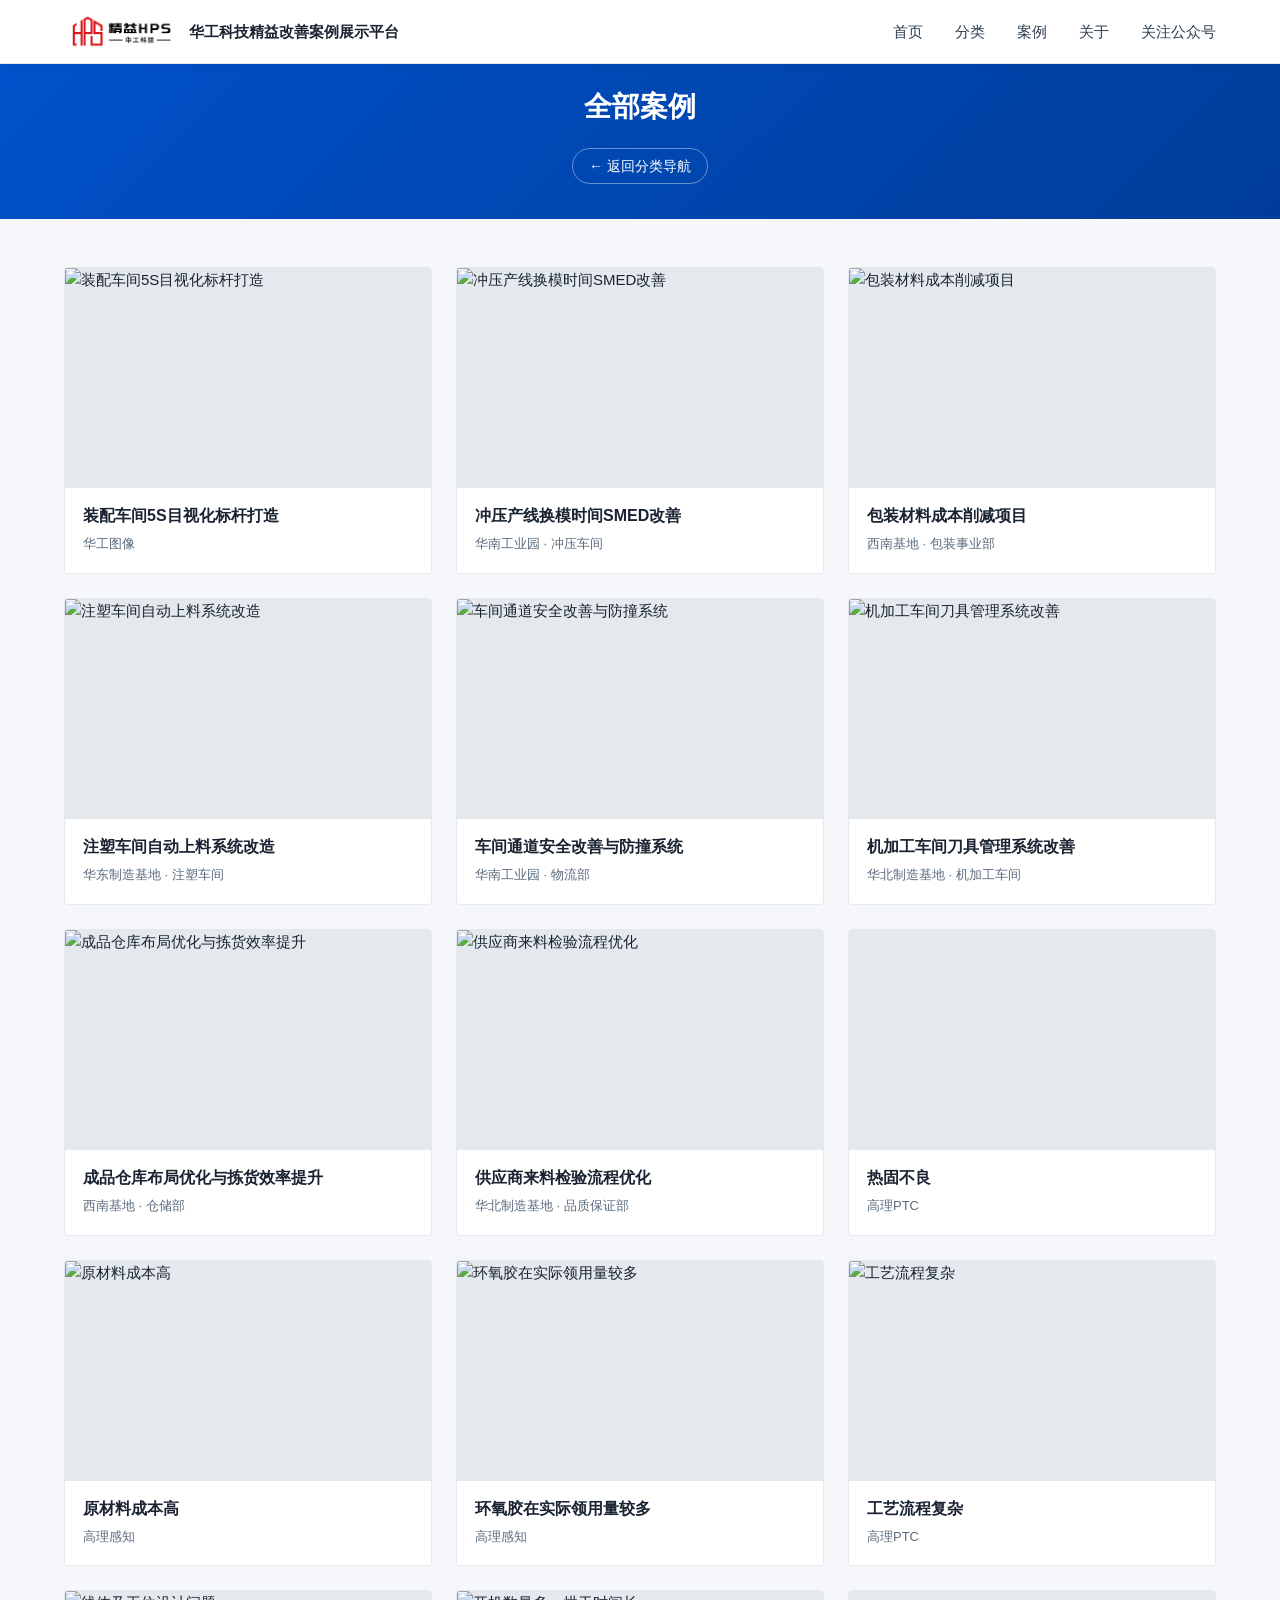
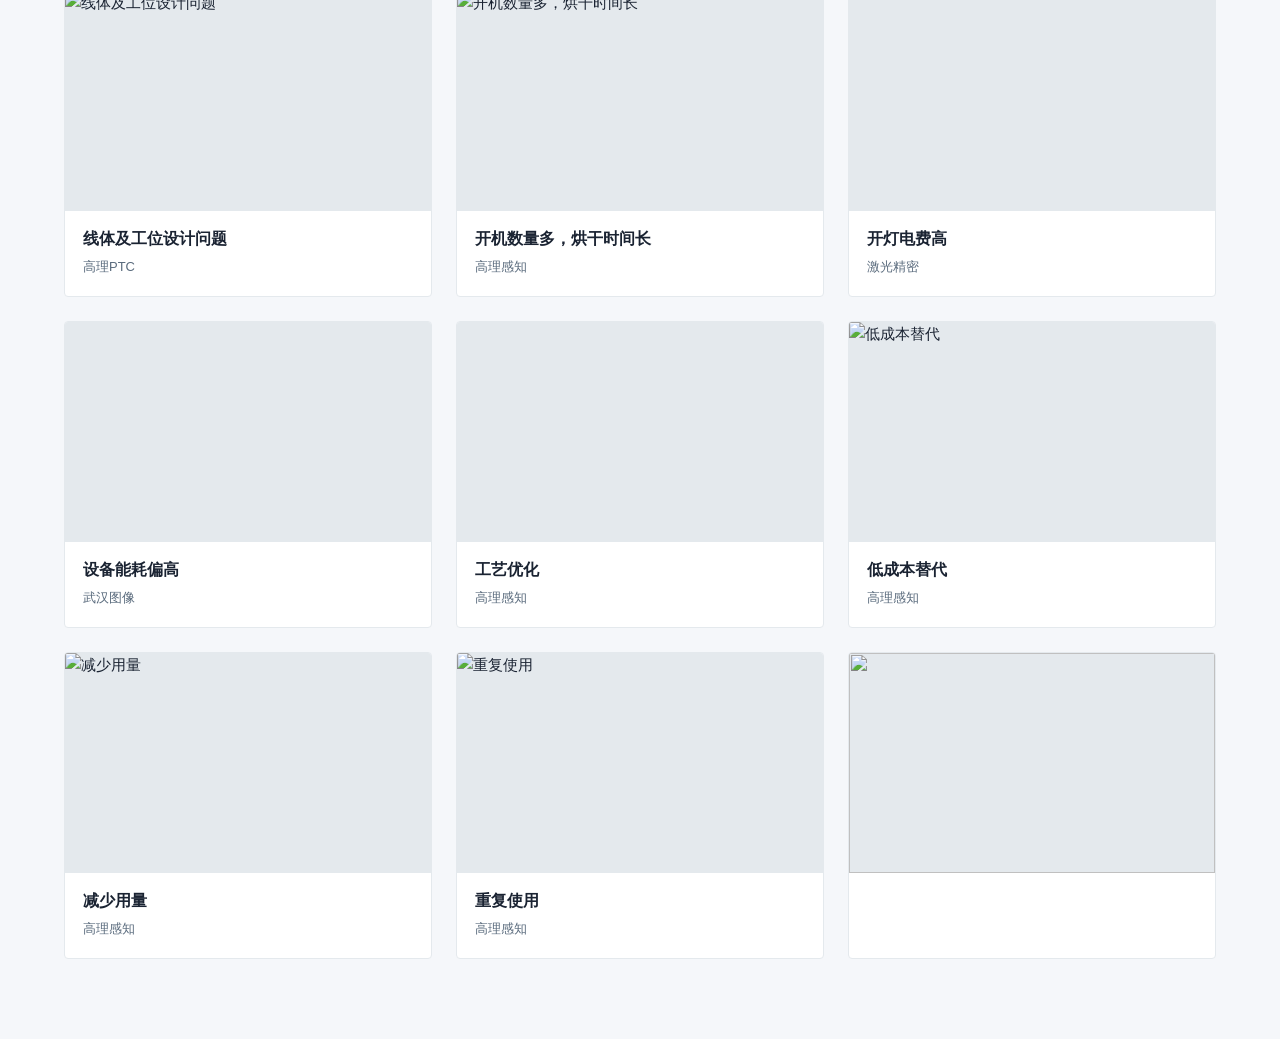
==== category.html @ a3b74cb4 "fix: image URL regex, markdown bold parsing, category header centering" ====
<!DOCTYPE html>
<html lang="zh-CN">
<head>
    <meta charset="UTF-8">
    <meta name="viewport" content="width=device-width, initial-scale=1.0">
    <title>改善案例 - 华工科技精益改善</title>
    <link rel="stylesheet" href="css/style.css">
    <style>
        .category-header {
            background: linear-gradient(135deg, #0052cc 0%, #003d99 100%);
            color: #fff;
            padding: 60px 0;
            text-align: center;
            display: flex;
            flex-direction: column;
            align-items: center;
            justify-content: center;
            min-height: 180px;
        }
        .category-header h1 { font-size: 28px; margin-bottom: 8px; transform: translateY(25px); }
        .category-header p { font-size: 14px; opacity: 0.9; }
        .back-link {
            display: inline-block; margin-top: 10px; color: #fff;
            text-decoration: none; font-size: 14px;
            border: 1px solid rgba(255,255,255,0.4);
            padding: 6px 16px; border-radius: 20px; transition: background 0.2s;
            transform: translateY(25px);
        }
        .back-link:hover { background: rgba(255,255,255,0.15); }
        .category-cases-section { padding: 48px 0 80px; background: #f5f7fa; min-height: 400px; }
        .simple-case-grid { display: grid; grid-template-columns: repeat(3, 1fr); gap: 24px; min-height: 200px; }
        .simple-case-card {
            background: #fff; border: 1px solid #e4e9ed; border-radius: 4px;
            overflow: hidden; cursor: pointer;
            transition: box-shadow 0.3s ease, transform 0.3s ease;
        }
        .simple-case-card:hover {
            box-shadow: 0 6px 20px rgba(0,82,204,0.12); transform: translateY(-2px);
        }
        .simple-case-img { width: 100%; height: 220px; overflow: hidden; background: #e4e9ed; }
        .simple-case-img img { width: 100%; height: 100%; object-fit: cover; transition: transform 0.4s ease; }
        .simple-case-card:hover .simple-case-img img { transform: scale(1.05); }
        .simple-case-info { padding: 16px 18px 18px; }
        .simple-case-title {
            font-size: 16px; font-weight: 700; color: #1a2332;
            margin-bottom: 6px; line-height: 1.5;
            display: -webkit-box; -webkit-line-clamp: 2;
            -webkit-box-orient: vertical; overflow: hidden;
        }
        .simple-case-company { font-size: 13px; color: #5a6b7d; }
        @media (max-width: 1024px) { .simple-case-grid { grid-template-columns: repeat(2, 1fr); } }
        @media (max-width: 768px) { .simple-case-grid { grid-template-columns: 1fr; } }
    </style>
</head>
<body>

<header class="site-header">
    <div class="header-inner">
        <div class="logo" onclick="window.location.href='index.html'">
            <img src="assets/logo.png" alt="华工科技" class="logo-img">
            <span class="logo-text">华工科技精益改善案例展示平台</span>
        </div>
        <nav class="main-nav" id="mainNav">
            <a href="index.html#banner" class="nav-link">首页</a>
            <a href="index.html#categories" class="nav-link">分类</a>
            <a href="index.html#cases" class="nav-link">案例</a>
            <a href="index.html#about" class="nav-link">关于</a>
            <a href="index.html#qrcode" class="nav-link">关注公众号</a>
        </nav>
        <button class="menu-toggle" id="menuToggle" aria-label="菜单"><span></span><span></span><span></span></button>
    </div>
</header>

<div class="category-header" id="categoryHeader">
    <h1 id="categoryTitle">加载中...</h1>
    <p id="categoryDesc"></p>
    <a href="index.html#categories" class="back-link">← 返回分类导航</a>
</div>

<section class="category-cases-section">
    <div class="container">
        <div class="simple-case-grid" id="caseGrid"></div>
        <div class="no-result" id="noResult" style="display:none;"><p>该分类下暂无案例</p></div>
    </div>
</section>

<div class="modal-overlay" id="modalOverlay">
    <div class="modal" id="modal">
        <button class="modal-close" id="modalClose" aria-label="关闭">✕</button>
        <div class="modal-body" id="modalBody"></div>
    </div>
</div>

<button class="back-top" id="backTop" aria-label="返回顶部">↑</button>

<script>
const CATEGORY_MAP = {
    all: "全部案例", yield: "良率改善", substitute: "材料替代", reduce: "用量降低",
    headcount: "人数优化", hours: "工时优化", utilities: "水电气",
    auxiliary: "辅料", spare_parts: "备件", indirect_staff: "间接人员"
};

// ===== 以下为同步脚本生成的数据，请勿手动修改 =====
var CASES = [
    {
        "id": 1,
        "title": "装配车间5S目视化标杆打造",
        "category": "yield",
        "categoryName": "良率改善",
        "company": "华工图像",
        "level": "黄带",
        "date": "2026-03",
        "tags": [
            "5S",
            "目视化",
            "定置管理",
            "现场改善"
        ],
        "cover": "https://images.unsplash.com/photo-1581091226825-a6a2a5aee158?w=800&h=500&fit=crop",
        "images": [],
        "summary": "总装一厂装配线区域物料摆放混乱、工具寻找耗时严重，平均每班次浪费在寻找工具和物料上的时间达45分钟。通过系统性推行5S管理，建立目视化标准，实现现场\"一眼可见、一秒可取\"的改善目标。",
        "approach": [
            "1. 现状调研：绘制车间布局图，标记20处物料堆积点和15处工具分散区",
            "1) 整理阶段：清除区域内存放超3个月的呆滞物料共计1.2吨",
            "1. 整顿阶段：引入影子板工具柜12套，物料架定置标识84处",
            "1) 清扫阶段：制定设备日常清扫点检表，责任到人",
            "1. 标准化：编制《5S目视化管理手册》，拍照标杆区域供其他产线参照",
            "1) 素养固化：每日5S巡检打分，纳入班组绩效月度考核"
        ],
        "results": [
            {
                "num": "68%",
                "label": "工具寻找时间减少"
            },
            {
                "num": "45→8",
                "label": "每班次浪费时间 min"
            },
            {
                "num": "1.2",
                "label": "呆滞物料清除 t"
            }
        ]
    },
    {
        "id": 2,
        "title": "冲压产线换模时间SMED改善",
        "category": "hours",
        "categoryName": "工时优化",
        "company": "华南工业园 · 冲压车间",
        "level": "绿带",
        "date": "2026-02",
        "tags": [
            "SMED",
            "快速换模",
            "OEE",
            "流程优化"
        ],
        "cover": "https://images.unsplash.com/photo-1565008447742-97f6f38c985c?w=800&h=500&fit=crop",
        "images": [],
        "summary": "冲压线换模平均耗时38分钟，严重影响小批量多品种订单的交付能力。项目组运用SMED方法，将内部作业转化为外部作业，实现换模时间大幅压缩。",
        "approach": [
            "1. 录像分析：对6次换模过程全程录像，逐帧分析区分内部/外部作业",
            "1) 并行作业：将模具预热、螺栓准备等5项作业转为停机前外部作业",
            "1. 快速夹紧：引入液压快速锁模装置替代螺栓紧固，夹紧时间减少60%",
            "1) 标准化作业：编制换模标准作业指导书（SOP），设定换模标准时间14分钟",
            "1. 人员培训：开展3轮换模实操培训，建立换模技能星级认证制度"
        ],
        "results": [
            {
                "num": "63%",
                "label": "换模时间缩短"
            },
            {
                "num": "38→14",
                "label": "平均换模时间 min"
            },
            {
                "num": "12%",
                "label": "OEE提升 +"
            }
        ]
    },
    {
        "id": 3,
        "title": "包装材料成本削减项目",
        "category": "substitute",
        "categoryName": "材料替代",
        "company": "西南基地 · 包装事业部",
        "level": "绿带",
        "date": "2026-01",
        "tags": [
            "降本增效",
            "包装优化",
            "VAVE",
            "供应链"
        ],
        "cover": "https://images.unsplash.com/photo-1607082348824-0a96f2a4b9da?w=800&h=500&fit=crop",
        "images": [],
        "summary": "年度包装材料采购成本占比达产品成本的8.3%，高于行业平均水平。通过VAVE分析、材料替代和供应商整合，系统性削减包装成本。",
        "approach": [
            "1. 成本拆解：对32种包材进行BOM级成本拆解，识别高成本物料8项",
            "1) 材料替代：将3款产品纸箱由5层瓦楞改为3层高强度瓦楞，强度达标且降本23%",
            "1. 结构优化：重新设计缓冲内衬结构，单套用量减少15%",
            "1) 供应商整合：将包材供应商从12家整合至6家，集中采购获得8%价格优惠",
            "1. 循环包装：对内部周转用箱引入可循环塑料箱，替代一次性纸箱",
            "1) 标准化：建立包材成本月度监控看板，异常波动自动预警"
        ],
        "results": [
            {
                "num": "186万",
                "label": "年化降本金额 ¥"
            },
            {
                "num": "22%",
                "label": "包材成本占比 -"
            },
            {
                "num": "8.3%→6.5%",
                "label": "成本占比变化"
            }
        ]
    },
    {
        "id": 4,
        "title": "注塑车间自动上料系统改造",
        "category": "headcount",
        "categoryName": "人数优化",
        "company": "华东制造基地 · 注塑车间",
        "level": "绿带",
        "date": "2026-03",
        "tags": [
            "自动化",
            "注塑",
            "供料系统",
            "少人化"
        ],
        "cover": "https://images.unsplash.com/photo-1565043666747-69f6646db940?w=800&h=500&fit=crop",
        "images": [],
        "summary": "注塑车间12台注塑机上料依赖人工搬运，每班次3名工人专职上料，劳动强度大且存在物料混料风险。通过引入集中供料自动化系统，实现少人化运行。",
        "approach": [
            "1. 需求分析：12台注塑机日耗料量3.6吨，人工搬运距离平均60米/次",
            "1) 方案设计：设计中央供料站+管道输送方案，12台机分区供料",
            "1. 设备选型：选用真空吸料机+不锈钢管道+中央控制柜",
            "1) 防错设计：不同原料管道颜色区分，接头防呆设计杜绝混料",
            "1. 调试优化：分3阶段调试，逐台接入验证供料稳定性",
            "1) 人员转岗：原3名上料工转岗至设备维护和品质检查岗位"
        ],
        "results": [
            {
                "num": "3→0",
                "label": "上料人员 人"
            },
            {
                "num": "0",
                "label": "混料事故"
            },
            {
                "num": "52万",
                "label": "年人工节约 ¥"
            }
        ]
    },
    {
        "id": 5,
        "title": "车间通道安全改善与防撞系统",
        "category": "utilities",
        "categoryName": "水电气",
        "company": "华南工业园 · 物流部",
        "level": "黄带",
        "date": "2026-01",
        "tags": [
            "目视化",
            "安全",
            "叉车防撞",
            "人车分流"
        ],
        "cover": "https://images.unsplash.com/photo-1586528116311-ad8dd3c8310d?w=800&h=500&fit=crop",
        "images": [],
        "summary": "车间内叉车与行人通道交叉，近一年发生3起轻微碰撞事故。通过人车分流设计、防撞预警系统和安全目视化，系统提升车间本质安全水平。",
        "approach": [
            "1. 风险识别：绘制车间人车流动热力图，标记7处高风险交叉点",
            "1) 通道改造：重新规划行人通道与叉车通道，物理隔离实现人车分流",
            "1. 智能防撞：叉车安装超声波防撞传感器+蜂鸣报警，检测2米内行人自动报警",
            "1) 目视化：地面施划黄黑斑马线、安全警示标语、凸面镜设置在盲区转角",
            "1. 限速管理：叉车安装限速器，厂区内限速8km/h，超速自动记录",
            "1) 培训考核：全员安全培训+叉车司机专项考核，建立安全积分制度"
        ],
        "results": [
            {
                "num": "0",
                "label": "碰撞事故（改善后）"
            },
            {
                "num": "7→0",
                "label": "高风险交叉点"
            },
            {
                "num": "100%",
                "label": "叉车限速合规率"
            }
        ]
    },
    {
        "id": 6,
        "title": "机加工车间刀具管理系统改善",
        "category": "spare_parts",
        "categoryName": "备件",
        "company": "华北制造基地 · 机加工车间",
        "level": "黄带",
        "date": "2026-03",
        "tags": [
            "目视化",
            "刀具管理",
            "降本",
            "寿命管理"
        ],
        "cover": "https://images.unsplash.com/photo-1581092334651-ddf26d9a09d0?w=800&h=500&fit=crop",
        "images": [],
        "summary": "机加工车间刀具年消耗费用达280万元，存在过早更换、刀具丢失、领用混乱等问题。通过建立刀具寿命管理系统和领用规范，实现刀具成本有效管控。",
        "approach": [
            "1. 现状摸底：盘点在库刀具种类87种，过期更换率高达35%",
            "1) 寿命管理：建立刀具使用寿命数据库，按加工材质和参数设定寿命基准",
            "1. 预警机制：刀具使用次数达寿命80%时系统黄灯预警，95%红灯强制更换",
            "1) 领用规范：实施\"以旧换新\"领用制度，旧刀回收验证后方可领新刀",
            "1. 修磨再利用：可修磨刀具建立修磨台账，平均修磨3次再报废",
            "1) 目视化柜：引入智能刀具柜，刷卡领用，自动记录使用人和刀具编号"
        ],
        "results": [
            {
                "num": "18%",
                "label": "刀具年消耗 -"
            },
            {
                "num": "35%→8%",
                "label": "过早更换率"
            },
            {
                "num": "50万",
                "label": "年节约金额 ¥"
            }
        ]
    },
    {
        "id": 7,
        "title": "成品仓库布局优化与拣货效率提升",
        "category": "indirect_staff",
        "categoryName": "间接人员",
        "company": "西南基地 · 仓储部",
        "level": "绿带",
        "date": "2026-02",
        "tags": [
            "仓储优化",
            "ABC分类",
            "拣货路径",
            "WMS"
        ],
        "cover": "https://images.unsplash.com/photo-1553413077-190dd305871c?w=800&h=500&fit=crop",
        "images": [],
        "summary": "成品仓库面积5000㎡，SKU超过800种，日均拣货单量300+。原有布局导致拣货路径冗长、找货耗时大。通过ABC分类重构布局，优化拣货路径，提升出入库效率。",
        "approach": [
            "1. 数据分析：提取12个月出库数据，按ABC分类法将SKU分为A(20%)/B(30%)/C(50%)三类",
            "1) 布局重构：A类品移至靠近出货口的黄金区域，C类品移至后方高位货架",
            "1. 储位优化：引入动态储位管理，A类品储位间距加大提升周转效率",
            "1) 路径优化：用S型路径算法替代原有自由拣货模式，减少重复行走",
            "1. WMS升级：系统自动推荐最优拣货路径，PDA扫码指引防错",
            "1) 看板管理：设置出入库效率看板，实时监控拣货时效"
        ],
        "results": [
            {
                "num": "35%",
                "label": "平均拣货时间 -"
            },
            {
                "num": "28%",
                "label": "出入库效率 +"
            },
            {
                "num": "18%",
                "label": "行走距离 -"
            }
        ]
    },
    {
        "id": 8,
        "title": "供应商来料检验流程优化",
        "category": "auxiliary",
        "categoryName": "辅料",
        "company": "华北制造基地 · 品质保证部",
        "level": "黄带",
        "date": "2026-01",
        "tags": [
            "流程优化",
            "IQC",
            "来料检验",
            "免检机制"
        ],
        "cover": "https://images.unsplash.com/photo-1581091226825-a6a2a5aee158?w=800&h=500&fit=crop",
        "images": [],
        "summary": "来料检验周期平均2.5天，影响生产排程。通过对供应商分级管理、建立免检机制和检验流程优化，缩短来料检验周期，提升供应链响应速度。",
        "approach": [
            "1. 数据分析：统计年度来料检验数据，A类供应商合格率99.2%但全检耗时大",
            "1) 供应商分级：按历史质量表现将供应商分为A/B/C三级，差异化检验策略",
            "1. 免检机制：A级供应商连续6个月批次合格率>99%可申请免检，转为定期稽核",
            "1) 抽样优化：B类供应商从全检调整为AQL抽检，抽样比例降低50%",
            "1. 检验前移：推动3家关键供应商实施出货前检验（OS），问题在源头拦截",
            "1) 信息化：IQC检验结果电子化，与ERP联动，合格自动放行入库"
        ],
        "results": [
            {
                "num": "2.5→0.8",
                "label": "平均检验周期 天"
            },
            {
                "num": "60%",
                "label": "A类供应商免检率"
            },
            {
                "num": "15%",
                "label": "来料周转效率 +"
            }
        ]
    },
    {
        "id": 9,
        "title": "热固不良",
        "category": "yield",
        "categoryName": "良率改善",
        "company": "高理PTC",
        "level": "绿带",
        "date": "2026-03",
        "tags": [],
        "cover": "https://img.remit.ee/i/nueTHc6e9pVx",
        "images": [],
        "summary": "达因笔测试铝电极表面不合格\n\n，注塑电极片表面油污",
        "approach": [
            "临时导入等离子清洗设备，后续导入超声波清洗设备"
        ],
        "results": [
            {
                "num": "0",
                "label": "不良率降至"
            }
        ]
    },
    {
        "id": 10,
        "title": "原材料成本高",
        "category": "substitute",
        "categoryName": "材料替代",
        "company": "高理感知",
        "level": "绿带",
        "date": "2026-03",
        "tags": [],
        "cover": "",
        "images": [],
        "summary": "引线原材料议价能力不足",
        "approach": [
            "引线供应商对比，关键工艺点识别，优先使用相同原材料型号替代，新原材料则通过FEMA设计评审验证。标准化评价流程：“归纳整合，由散聚实”",
            "1.性能评价标准化：元件外观、耐酸性、压断力、成品水环境耐候性、成品阻值性能",
            "2.流程实施标准化：材料打样-技术验证/材料认证-小批试样/技术品质抽样-放量验证-导入闭环标准化"
        ],
        "results": [
            {
                "num": "60万",
                "label": "预计全年降本收益可达 元"
            }
        ]
    },
    {
        "id": 11,
        "title": "环氧胶在实际领用量较多",
        "category": "reduce",
        "categoryName": "用量降低",
        "company": "高理感知",
        "level": "黑带",
        "date": "2026-03",
        "tags": [],
        "cover": "",
        "images": [],
        "summary": "包装、设备、容器残留占比81%，手工作业浪费13%，管理浪费 6%",
        "approach": [
            "包装桶残留环氧回收利用、胶盘容积减少、插壳点胶机余胶回收利用、减少补胶容器数量、来料包装结构优化"
        ],
        "results": [
            {
                "num": "2024",
                "label": "单支用量环比 年下降6.38%，降本286万元"
            }
        ]
    },
    {
        "id": 12,
        "title": "工艺流程复杂",
        "category": "headcount",
        "categoryName": "人数优化",
        "company": "高理PTC",
        "level": "黑带",
        "date": "2026-03",
        "tags": [],
        "cover": "",
        "images": [],
        "summary": "产品设计端需要夹具完成灌胶等工序",
        "approach": [
            "对胶垫安装、点胶固化、线路板安装、胶圈安装、传感器安装、单管点胶、灌胶及贴海绵进行设计优化"
        ],
        "results": [
            {
                "num": "8",
                "label": "工序优化 项，节约人员超18名"
            }
        ]
    },
    {
        "id": 13,
        "title": "线体及工位设计问题",
        "category": "hours",
        "categoryName": "工时优化",
        "company": "高理PTC",
        "level": "黑带",
        "date": "2026-03",
        "tags": [],
        "cover": "",
        "images": [],
        "summary": "一字型排线搬运浪费较大，半成品及工装堆积",
        "approach": [
            "1.所有半成品及材料皮带线传送，工装采用流利条回流",
            "2.前段工装治具按回转皮带线回流，一人多机工位按照工作站模式"
        ],
        "results": [
            {
                "num": "5",
                "label": "节约人员超 人，UPPH提升超5%"
            }
        ]
    },
    {
        "id": 14,
        "title": "开机数量多，烘干时间长",
        "category": "utilities",
        "categoryName": "水电气",
        "company": "高理感知",
        "level": "黑带",
        "date": "2026-03",
        "tags": [],
        "cover": "",
        "images": [],
        "summary": "烘车层数低，烘车底板结构导致空气不流动",
        "approach": [
            "优化包封固化烘车，增加烘车层数，由原4层烘车改善为5层烘车，单批次固化产能提升25%。",
            "优化烘水烘车，将烘车底板改善为带孔钢板，增加烘水时空气流动，减少烘干时间10%。"
        ],
        "results": [
            {
                "num": "51万",
                "label": "节省电费 元，预计全年节省电费87万元"
            }
        ]
    },
    {
        "id": 15,
        "title": "开灯电费高",
        "category": "utilities",
        "categoryName": "水电气",
        "company": "激光精密",
        "level": "绿带",
        "date": "2026-03",
        "tags": [],
        "cover": "",
        "images": [],
        "summary": "厂区搬迁以来，照明设备老化、能效低下，导致能耗成本攀升，且维护更换频繁，推高了运营成本。\n\n照明灯故障率高达30~40%灯寿命/节能/亮度指标均不达标",
        "approach": [
            "启动光伏发电项目，从源头降低外购用电成本。全面淘汰生产车间老旧高耗能灯管，更换为高效节能灯具，直接降低照明能耗。"
        ],
        "results": [
            {
                "num": "1.3万",
                "label": "安装光伏面积为 方，平均年发电量约253万度电，预计年节约电费约40万元。"
            }
        ]
    },
    {
        "id": 16,
        "title": "设备能耗偏高",
        "category": "utilities",
        "categoryName": "水电气",
        "company": "武汉图像",
        "level": "绿带",
        "date": "2026-03",
        "tags": [],
        "cover": "",
        "images": [],
        "summary": "设备存在空转情况",
        "approach": [
            "进行集中排产"
        ],
        "results": [
            {
                "num": "3月总计开工22天，总产出100.8万米，日均产量由3.55万米提升至4.58万米，单日产量上涨29%。\n\n产出率由4249米/小时，提升至5727米/小时，提升34.78%",
                "label": ""
            }
        ]
    },
    {
        "id": 17,
        "title": "工艺优化",
        "category": "auxiliary",
        "categoryName": "辅料",
        "company": "高理感知",
        "level": "黑带",
        "date": "2026-03",
        "tags": [],
        "cover": "https://i.imgs.ovh/2026/09/16/3b560b5d687172eac2bf41a4ffb05881.png",
        "images": [],
        "summary": "AS水温产品清洗工艺耗材辅料用量存在冗余，考虑取消清洗工序",
        "approach": [
            "**工艺优化，取消耗材使用：**&#x41;S水温产品取消清洗，减少酒精、白电油用量"
        ],
        "results": [
            {
                "num": "142.8万",
                "label": "累计降本 /年"
            }
        ]
    },
    {
        "id": 18,
        "title": "低成本替代",
        "category": "auxiliary",
        "categoryName": "辅料",
        "company": "高理感知",
        "level": "黑带",
        "date": "2026-03",
        "tags": [],
        "cover": "https://i.imgs.ovh/2026/09/16/3b560b5d687172eac2bf41a4ffb05881.png",
        "images": [],
        "summary": "辅材使用管控不足",
        "approach": [
            "**低成本耗材替代高成本耗材：**&#x4EE5;超声波压接模具为例：取消整套请购，上、下模分开购买；开发二供，取消独家供应，模具整体单价下降24%，根据历史领用数据评估已累计降本8万元，预计全年降本25万元。[https://i.imgs.ovh/2026/09/16/2b7fdcfa61b3863e953d4f235a560f19.png](https://i.imgs.ovh/2026/09/16/2b7fdcfa61b3863e953d4f235a560f19.png)8cm美纹纸替代10cm美纹纸改善推广，通过打磨旧排线板，使排线板与美纹纸粘合力变大，消除美纹纸粘力不足导致散线问题，美纹纸单价下降20.16%，已累计节省成本34.8万元，预计全年节省成本41.8万元。[https://i.imgs.ovh/2026/09/16/cf7b6718517b1cb50431a99e750c8f0c.png](https://i.imgs.ovh/2026/09/16/cf7b6718517b1cb50431a99e750c8f0c.png)"
        ],
        "results": [
            {
                "num": "142.8万",
                "label": "累计降本 /年"
            }
        ]
    },
    {
        "id": 19,
        "title": "减少用量",
        "category": "auxiliary",
        "categoryName": "辅料",
        "company": "高理感知",
        "level": "黑带",
        "date": "2026-03",
        "tags": [],
        "cover": "https://i.imgs.ovh/2026/09/16/3b560b5d687172eac2bf41a4ffb05881.png",
        "images": [],
        "summary": "辅材使用管控不足",
        "approach": [
            "**减少单支耗材用量：**&#x4EE5;AS焊接精洗为例：改善前清洗槽需要17cm深酒精、白电油液位，改善后在清洗槽底部增加35cm*31cm*2cm铝块，只需要不低于8cm深酒精、白电油液位即可完成焊接清洗，根据酒精槽的容积计算，每次可节省酒精16公斤、白电油18公斤，预计年节省酒精、白电油9.2万元。[https://i.imgs.ovh/2026/09/16/ebde319a907ff8e9fc84a2b6e87881a7.png](https://i.imgs.ovh/2026/09/16/ebde319a907ff8e9fc84a2b6e87881a7.png)"
        ],
        "results": [
            {
                "num": "142.8万",
                "label": "累计降本 /年"
            }
        ]
    },
    {
        "id": 20,
        "title": "重复使用",
        "category": "auxiliary",
        "categoryName": "辅料",
        "company": "高理感知",
        "level": "黑带",
        "date": "2026-03",
        "tags": [],
        "cover": "https://i.imgs.ovh/2026/09/16/3b560b5d687172eac2bf41a4ffb05881.png",
        "images": [],
        "summary": "辅材使用管控不足",
        "approach": [
            "**耗材重复使用：**&#x5143;件清洗用工业酒精清洗完元件后，重复用于插壳点胶机头道清洗，节省酒精用量，元件每天产生63kg二次利用酒精，根据平均单价计算，已累计节省15.7万元，预计全年节省18.9万元。[https://i.imgs.ovh/2026/09/16/8c73b752bbc0aa1d93345558b85eed88.png](https://i.imgs.ovh/2026/09/16/8c73b752bbc0aa1d93345558b85eed88.png)捆线橡皮筋在其他工序拆下时不使用刀片割断或报废，将拆下来的橡皮筋放在物料盒内回收重复使用，已累计节省成本8.3万元，预计全年可节省橡皮筋成本10万元。[https://i.imgs.ovh/2026/09/16/a3691d3f0061e1b3aa55e43d309b38e6.png](https://i.imgs.ovh/2026/09/16/a3691d3f0061e1b3aa55e43d309b38e6.png)"
        ],
        "results": [
            {
                "num": "142.8万",
                "label": "累计降本 /年"
            }
        ]
    },
    {
        "id": 21,
        "title": "",
        "category": "yield",
        "categoryName": "良率改善",
        "company": "",
        "level": "",
        "date": "",
        "tags": [],
        "cover": "",
        "images": [],
        "summary": "",
        "approach": [],
        "results": []
    }
];
// ===== 数据结束 =====

(function () {
    "use strict";
    function getParam(name) {
        var url = window.location.search;
        var reg = new RegExp("(^|&)" + name + "=([^&]*)(&|$)");
        var r = url.substr(1).match(reg);
        return r != null ? decodeURIComponent(r[2]) : null;
    }

    var categoryCode = getParam("cat") || "all";
    var caseGrid = document.getElementById("caseGrid");
    var noResult = document.getElementById("noResult");
    var modalOverlay = document.getElementById("modalOverlay");
    var modalBody = document.getElementById("modalBody");
    var modalClose = document.getElementById("modalClose");
    var backTop = document.getElementById("backTop");
    var menuToggle = document.getElementById("menuToggle");
    var mainNav = document.getElementById("mainNav");

    var categoryName = (CATEGORY_MAP && CATEGORY_MAP[categoryCode]) ? CATEGORY_MAP[categoryCode] : "全部案例";
    document.getElementById("categoryTitle").textContent = categoryName;
    document.title = categoryName + " - 华工科技精益改善";

    function renderCases(filter) {
        var html = "", count = 0;
        CASES.forEach(function (c) {
            if (filter === "all" || c.category === filter) {
                html += '<div class="simple-case-card" data-id="' + c.id + '">'
                    + '<div class="simple-case-img"><img src="' + c.cover + '" alt="' + c.title + '" loading="lazy" onerror="this.src=\'https://via.placeholder.com/600x400/0052cc/ffffff?text=HPS\'"></div>'
                    + '<div class="simple-case-info"><div class="simple-case-title">' + c.title + '</div><div class="simple-case-company">' + c.company + '</div></div></div>';
                count++;
            }
        });
        caseGrid.innerHTML = html;
        noResult.style.display = count === 0 ? "block" : "none";
        document.querySelectorAll(".simple-case-card").forEach(function (card) {
            card.addEventListener("click", function () { openModal(parseInt(this.getAttribute("data-id"))); });
        });
    }

    function openModal(id) {
        var c = CASES.find(function (x) { return x.id === id; });
        if (!c) return;
        var html = '<div class="detail-hero"><img src="' + c.cover + '" alt="' + c.title + '" onerror="this.src=\'https://via.placeholder.com/800x400/0052cc/ffffff?text=HPS\'"><span class="detail-badge">' + c.categoryName + '</span></div>'
            + '<div class="detail-content"><h2 class="detail-title">' + c.title + '</h2>'
            + '<div class="detail-meta"><span>' + c.company + '</span><span>🏅 ' + c.level + '</span><span>📅 ' + c.date + '</span></div>'
            + '<div class="detail-tags">' + c.tags.map(function(t){return '<span class="case-tag">'+t+'</span>';}).join('') + '</div>'
            + '<div class="detail-section"><h3>问题原因</h3><p>' + c.summary + '</p></div>'
            + '<div class="detail-section"><h3>解决思路与措施</h3><ul>' + c.approach.map(function(a){
                // 解析markdown中的imagetourl.lim图片URL并渲染为<img>
                // 支持两种格式：1) Markdown链接 [url](url)  2) 裸URL https://...
                var parts = a.split(/(\[https?:\/\/[^\]]+\]\(https?:\/\/[^)]+\.(?:png|jpg|jpeg|gif|webp)\)|https?:\/\/[^\s]+\.(?:png|jpg|jpeg|gif|webp))/gi);
                return '<li>' + parts.map(function (p) {
                    if (/^https?:\/\/[^\s]+\.(?:png|jpg|jpeg|gif|webp)/i.test(p)) {
                        return '<br><img src="' + p + '" alt="实施步骤配图" style="max-width:100%;margin:8px 0;border-radius:4px;" onerror="this.style.display=\'none\'">';
                    }
                    // Markdown链接格式 [url](url) → 提取URL
                    var mdMatch = p.match(/^\[(https?:\/\/[^\]]+\.(?:png|jpg|jpeg|gif|webp))\]\((https?:\/\/[^\)]+\.(?:png|jpg|jpeg|gif|webp))\)$/i);
                    if (mdMatch) {
                        return '<br><img src="' + mdMatch[1] + '" alt="实施步骤配图" style="max-width:100%;margin:8px 0;border-radius:4px;" onerror="this.style.display=\'none\'">';
                    }
                    // Markdown加粗 **text** → <strong>text</strong>
                    p = p.replace(/\*\*(.+?)\*\*/g, '<strong>$1</strong>');
                    return p;
                }).join("") + '</li>';
            }).join('') + '</ul></div>'
            + '<div class="detail-section"><h3>项目成果</h3><div class="detail-results">'
            + c.results.map(function(r){return '<div class="detail-result-card"><div class="detail-result-num">'+r.num+'</div><div class="detail-result-label">'+r.label+'</div></div>';}).join('')
            + '</div></div></div>';
        modalBody.innerHTML = html;
        modalOverlay.classList.add("open");
        document.body.style.overflow = "hidden";
    }

    function closeModal() { modalOverlay.classList.remove("open"); document.body.style.overflow = ""; }
    if (modalClose) modalClose.addEventListener("click", closeModal);
    if (modalOverlay) modalOverlay.addEventListener("click", function(e){ if(e.target===modalOverlay) closeModal(); });
    document.addEventListener("keydown", function(e){ if(e.key==="Escape"&&modalOverlay.classList.contains("open")) closeModal(); });

    if (menuToggle) menuToggle.addEventListener("click", function(){ menuToggle.classList.toggle("open"); mainNav.classList.toggle("open"); });
    document.querySelectorAll(".nav-link").forEach(function(link){ link.addEventListener("click", function(){ menuToggle.classList.remove("open"); mainNav.classList.remove("open"); }); });

    window.addEventListener("scroll", function(){ backTop.classList.toggle("show", window.scrollY > 400); });
    if (backTop) backTop.addEventListener("click", function(){ window.scrollTo({top:0,behavior:"smooth"}); });

    renderCases(categoryCode);
})();
</script>
</body>
</html>
---- css/style.css ----
/* ==================== CSS 变量 / 设计规范 ==================== */
:root {
    --color-primary: #0052cc;
    --color-primary-dark: #003d99;
    --color-primary-light: #e6f0ff;
    --color-dark: #1a2332;
    --color-gray-1: #2d3e50;
    --color-gray-2: #5a6b7d;
    --color-gray-3: #a0adb8;
    --color-gray-4: #e4e9ed;
    --color-gray-5: #f5f7fa;
    --color-white: #ffffff;
    --color-success: #36b37e;
    --color-danger: #de350b;
    --color-warning: #ffab00;

    --font-base: "Microsoft YaHei", "PingFang SC", "Helvetica Neue", Arial, sans-serif;
    --radius: 6px;
    --radius-lg: 12px;
    --shadow-card: 0 2px 8px rgba(0,0,0,0.08);
    --shadow-hover: 0 6px 20px rgba(0,82,204,0.15);
    --shadow-modal: 0 12px 48px rgba(0,0,0,0.25);
    --transition: 0.3s ease;
    --max-width: 1200px;
}

/* ==================== 全局重置 ==================== */
* { margin:0; padding:0; box-sizing:border-box; }

html { scroll-behavior:smooth; }

body {
    font-family: var(--font-base);
    color: var(--color-dark);
    background: var(--color-gray-5);
    line-height: 1.6;
    font-size: 15px;
}

a { text-decoration:none; color:inherit; }
ul { list-style:none; }
img { max-width:100%; display:block; }

.container {
    max-width: var(--max-width);
    margin: 0 auto;
    padding: 0 24px;
}

/* ==================== 顶部导航 ==================== */
.site-header {
    position: fixed;
    top: 0; left: 0; right: 0;
    height: 64px;
    background: var(--color-white);
    border-bottom: 1px solid var(--color-gray-4);
    z-index: 1000;
    box-shadow: 0 1px 4px rgba(0,0,0,0.04);
}

.header-inner {
    max-width: var(--max-width);
    height: 100%;
    margin: 0 auto;
    padding: 0 24px;
    display: flex;
    align-items: center;
    justify-content: space-between;
}

.logo {
    display: flex;
    align-items: center;
    gap: 12px;
    cursor: pointer;
}

.logo-img {
    height: 40px;
    width: auto;
    flex-shrink: 0;
    object-fit: contain;
}

.logo-text {
    font-size: 15px;
    font-weight: 600;
    color: var(--color-dark);
    white-space: nowrap;
}

.main-nav {
    display: flex;
    gap: 32px;
}

.nav-link {
    font-size: 15px;
    color: var(--color-gray-1);
    font-weight: 500;
    transition: color var(--transition);
    position: relative;
    padding: 4px 0;
}

.nav-link:hover, .nav-link.active {
    color: var(--color-primary);
}

.nav-link.active::after {
    content: "";
    position: absolute;
    bottom: -4px; left: 0; right: 0;
    height: 2px;
    background: var(--color-primary);
    border-radius: 1px;
}

.menu-toggle {
    display: none;
    flex-direction: column;
    gap: 5px;
    background: none;
    border: none;
    cursor: pointer;
    padding: 6px;
}

.menu-toggle span {
    width: 24px; height: 2px;
    background: var(--color-dark);
    border-radius: 1px;
    transition: var(--transition);
}

/* ==================== 轮播 Banner ==================== */
.banner {
    position: relative;
    margin-top: 64px;
    height: 420px;
    overflow: hidden;
}

.banner-slides {
    width: 100%;
    height: 100%;
    position: relative;
}

.banner-slide {
    position: absolute;
    top: 0; left: 0;
    width: 100%; height: 100%;
    display: flex;
    align-items: center;
    justify-content: center;
    opacity: 0;
    transition: opacity 0.6s ease;
    pointer-events: none;
}

.banner-slide.active {
    opacity: 1;
    pointer-events: auto;
}

.banner-content {
    text-align: center;
    color: #fff;
    max-width: 700px;
    padding: 0 24px;
}

.banner-content h1 {
    font-size: 36px;
    font-weight: 700;
    margin-bottom: 16px;
    letter-spacing: 2px;
}

.banner-content p {
    font-size: 17px;
    opacity: 0.9;
    margin-bottom: 28px;
    line-height: 1.8;
}

.banner-btn {
    display: inline-block;
    padding: 12px 36px;
    background: rgba(255,255,255,0.15);
    border: 2px solid rgba(255,255,255,0.6);
    color: #fff;
    font-size: 15px;
    font-weight: 500;
    border-radius: var(--radius);
    transition: var(--transition);
}

.banner-btn:hover {
    background: #fff;
    color: var(--color-primary);
    border-color: #fff;
}

.banner-dots {
    position: absolute;
    bottom: 24px;
    left: 50%;
    transform: translateX(-50%);
    display: flex;
    gap: 10px;
}

.banner-dot {
    width: 10px; height: 10px;
    border-radius: 50%;
    background: rgba(255,255,255,0.4);
    cursor: pointer;
    transition: var(--transition);
}

.banner-dot.active {
    background: #fff;
    width: 30px;
    border-radius: 5px;
}

.banner-arrow {
    position: absolute;
    top: 50%;
    transform: translateY(-50%);
    width: 44px; height: 44px;
    border-radius: 50%;
    border: none;
    background: rgba(0,0,0,0.2);
    color: #fff;
    font-size: 24px;
    cursor: pointer;
    transition: var(--transition);
    display: flex;
    align-items: center;
    justify-content: center;
}

.banner-arrow:hover {
    background: rgba(0,0,0,0.4);
}

.banner-arrow.prev { left: 24px; }
.banner-arrow.next { right: 24px; }

/* ==================== 通用 Section 标题 ==================== */
.section-title {
    text-align: center;
    margin-bottom: 40px;
    padding-top: 60px;
}

.section-title h2 {
    font-size: 28px;
    font-weight: 700;
    color: var(--color-dark);
    margin-bottom: 8px;
}

.section-title h2::after {
    content: "";
    display: block;
    width: 40px;
    height: 3px;
    background: var(--color-primary);
    margin: 12px auto 0;
    border-radius: 2px;
}

.section-title p {
    font-size: 15px;
    color: var(--color-gray-2);
}

/* ==================== 分类导航 — 新版沉浸式布局 ==================== */
.categories-section {
    position: relative;
    background: #f7f9fd;
    padding-bottom: 60px;
    overflow: hidden;
}

/* 景深光效背景 */
.ambient-glow-1, .ambient-glow-2, .ambient-glow-3 {
    position: absolute;
    pointer-events: none;
    z-index: 0;
}
.ambient-glow-1 {
    top: 5%; left: 20%;
    width: 500px; height: 400px;
    background: radial-gradient(circle, rgba(59,130,246,0.14) 0%, rgba(147,197,253,0.05) 50%, transparent 70%);
    filter: blur(60px);
}
.ambient-glow-2 {
    top: 35%; right: 15%;
    width: 600px; height: 500px;
    background: radial-gradient(circle, rgba(37,99,235,0.10) 0%, rgba(96,165,250,0.03) 60%, transparent 80%);
    filter: blur(75px);
}
.ambient-glow-3 {
    bottom: 5%; left: 30%;
    width: 550px; height: 350px;
    background: radial-gradient(circle, rgba(14,165,233,0.10) 0%, transparent 70%);
    filter: blur(70px);
}

/* PC 三列思维导图布局 */
/* ===== 思维导图根节点 ===== */
.mindmap-root {
    display: flex;
    flex-direction: column;
    align-items: center;
    margin-bottom: 12px;
    position: relative;
    z-index: 1;
}

.root-node {
    background: #fff;
    border: 1px solid rgba(191,219,254,0.9);
    border-radius: 999px;
    padding: 12px 36px;
    font-size: 17px;
    font-weight: 700;
    color: #1e293b;
    letter-spacing: -0.01em;
    box-shadow: 0 4px 16px -4px rgba(15,23,42,0.08), 0 2px 8px -2px rgba(0,81,213,0.06);
    position: relative;
    z-index: 2;
}

.root-branches {
    width: 100%;
    height: 40px;
    margin-top: 8px;
    position: relative;
}

.branch-line {
    position: absolute;
    top: 0;
    height: 2px;
    background: linear-gradient(90deg, rgba(59,130,246,0.3), rgba(59,130,246,0.55), rgba(59,130,246,0.3));
}

.branch-horizontal {
    left: 16.666%;
    right: 16.666%;
    top: 0;
}

.branch-vline {
    position: absolute;
    top: 0;
    width: 2px;
    height: 40px;
    background: linear-gradient(180deg, rgba(59,130,246,0.55), rgba(59,130,246,0.2));
}

.branch-vline-left   { left: 16.666%; }
.branch-vline-center { left: 50%; transform: translateX(-50%); }
.branch-vline-right  { left: calc(100% - 16.666%); }

.category-grid-pc {
    display: grid;
    grid-template-columns: repeat(3, 1fr);
    gap: 24px;
    position: relative;
    z-index: 1;
}

.pillar-col {
    display: flex;
    flex-direction: column;
    align-items: center;
}

.pillar-header {
    width: 100%;
    background: rgba(255,255,255,0.9);
    backdrop-filter: blur(8px);
    border: 1px solid rgba(191,219,254,0.9);
    border-radius: 24px;
    padding: 14px 16px;
    margin-bottom: 20px;
    text-align: center;
    font-weight: 700;
    font-size: 15px;
    color: #1e293b;
    letter-spacing: -0.01em;
    box-shadow: 0 4px 12px -2px rgba(15,23,42,0.05);
}

.pillar-cards {
    width: 100%;
    display: flex;
    flex-direction: column;
    gap: 16px;
}

/* 沉浸式深度卡片 */
.depth-card {
    position: relative;
    height: 176px;
    border-radius: 24px;
    overflow: hidden;
    cursor: pointer;
    border: 1px solid rgba(226,232,240,0.8);
    background: #fff;
    transition: transform 0.4s cubic-bezier(0.16,1,0.3,1), box-shadow 0.4s ease;
    box-shadow: 0 2px 8px -2px rgba(15,23,42,0.06);
}
.depth-card:hover {
    transform: translateY(-4px) scale(1.02);
    box-shadow: 0 20px 35px -8px rgba(15,23,42,0.15), 0 8px 16px -4px rgba(0,81,213,0.12);
}

/* 卡片渐变背景 */
.card-bg-gradient {
    position: absolute;
    inset: 0;
    pointer-events: none;
}
.bg-yield       { background: linear-gradient(135deg, rgba(59,130,246,0.06) 0%, #fff 50%, rgba(14,165,233,0.04) 100%); }
.bg-substitute  { background: linear-gradient(135deg, rgba(99,102,241,0.05) 0%, #fff 50%, rgba(59,130,246,0.04) 100%); }
.bg-reduce      { background: linear-gradient(135deg, rgba(20,184,166,0.05) 0%, #fff 50%, rgba(14,165,233,0.04) 100%); }
.bg-headcount   { background: linear-gradient(135deg, rgba(59,130,246,0.06) 0%, #fff 50%, rgba(99,102,241,0.04) 100%); }
.bg-hours       { background: linear-gradient(135deg, rgba(14,165,233,0.06) 0%, #fff 50%, rgba(59,130,246,0.04) 100%); }
.bg-utilities   { background: linear-gradient(135deg, rgba(245,158,11,0.04) 0%, #fff 50%, rgba(59,130,246,0.04) 100%); }
.bg-auxiliary   { background: linear-gradient(135deg, rgba(148,163,184,0.04) 0%, #fff 50%, rgba(59,130,246,0.04) 100%); }
.bg-spare-parts { background: linear-gradient(135deg, rgba(14,165,233,0.04) 0%, #fff 50%, rgba(148,163,184,0.04) 100%); }
.bg-indirect-staff { background: linear-gradient(135deg, rgba(99,102,241,0.04) 0%, #fff 50%, rgba(59,130,246,0.04) 100%); }

/* 高光透镜光影 */
.card-lens {
    position: absolute;
    right: -20px; bottom: -40px;
    width: 192px; height: 192px;
    border-radius: 50%;
    pointer-events: none;
    opacity: 0.6;
    transition: transform 0.5s ease;
}
.depth-card:hover .card-lens { transform: scale(1.1); }
.lens-yield           { background: radial-gradient(circle, rgba(59,130,246,0.25) 0%, rgba(14,165,233,0.15) 40%, transparent 70%); }
.lens-substitute      { background: radial-gradient(circle, rgba(99,102,241,0.20) 0%, rgba(59,130,246,0.10) 40%, transparent 70%); }
.lens-reduce          { background: radial-gradient(circle, rgba(20,184,166,0.20) 0%, rgba(14,165,233,0.10) 40%, transparent 70%); }
.lens-headcount       { background: radial-gradient(circle, rgba(59,130,246,0.20) 0%, rgba(99,102,241,0.10) 40%, transparent 70%); }
.lens-hours           { background: radial-gradient(circle, rgba(14,165,233,0.20) 0%, rgba(59,130,246,0.10) 40%, transparent 70%); }
.lens-utilities       { background: radial-gradient(circle, rgba(245,158,11,0.15) 0%, rgba(59,130,246,0.10) 40%, transparent 70%); }
.lens-auxiliary       { background: radial-gradient(circle, rgba(148,163,184,0.15) 0%, rgba(59,130,246,0.10) 40%, transparent 70%); }
.lens-spare-parts     { background: radial-gradient(circle, rgba(14,165,233,0.15) 0%, rgba(59,130,246,0.10) 40%, transparent 70%); }
.lens-indirect-staff  { background: radial-gradient(circle, rgba(99,102,241,0.15) 0%, rgba(59,130,246,0.10) 40%, transparent 70%); }

/* 图标圆环 */
.card-icon-wrap {
    position: absolute;
    right: 24px; top: 24px;
    width: 60px; height: 60px;
    border-radius: 50%;
    display: flex;
    align-items: center;
    justify-content: center;
    pointer-events: none;
    box-shadow: 0 2px 8px -2px rgba(0,0,0,0.06);
    transition: transform 0.3s ease;
}
.depth-card:hover .card-icon-wrap { transform: scale(1.05); }
.icon-yield           { border: 1px solid rgba(59,130,246,0.3);  background: linear-gradient(135deg, rgba(255,255,255,0.95), rgba(59,130,246,0.08)); color: #2563eb; }
.icon-substitute      { border: 1px solid rgba(99,102,241,0.25); background: linear-gradient(135deg, rgba(255,255,255,0.95), rgba(99,102,241,0.06)); color: #4f46e5; }
.icon-reduce          { border: 1px solid rgba(20,184,166,0.25); background: linear-gradient(135deg, rgba(255,255,255,0.95), rgba(20,184,166,0.06)); color: #0d9488; }
.icon-headcount       { border: 1px solid rgba(59,130,246,0.25); background: linear-gradient(135deg, rgba(255,255,255,0.95), rgba(59,130,246,0.06)); color: #2563eb; }
.icon-hours           { border: 1px solid rgba(14,165,233,0.25); background: linear-gradient(135deg, rgba(255,255,255,0.95), rgba(14,165,233,0.06)); color: #0ea5e9; }
.icon-utilities       { border: 1px solid rgba(245,158,11,0.25); background: linear-gradient(135deg, rgba(255,255,255,0.95), rgba(245,158,11,0.06)); color: #d97706; }
.icon-auxiliary       { border: 1px solid rgba(148,163,184,0.3); background: linear-gradient(135deg, rgba(255,255,255,0.95), rgba(148,163,184,0.06)); color: #475569; }
.icon-spare-parts     { border: 1px solid rgba(14,165,233,0.25); background: linear-gradient(135deg, rgba(255,255,255,0.95), rgba(14,165,233,0.06)); color: #2563eb; }
.icon-indirect-staff  { border: 1px solid rgba(99,102,241,0.25); background: linear-gradient(135deg, rgba(255,255,255,0.95), rgba(99,102,241,0.06)); color: #4f46e5; }

.card-icon-wrap svg {
    width: 30px; height: 30px;
}

/* 案例数胶囊徽章 */
.case-pill {
    position: absolute;
    bottom: 14px; right: 14px;
    padding: 4px 12px;
    border-radius: 999px;
    background: rgba(219,234,254,0.9);
    border: 1px solid rgba(191,219,254,1);
    color: #1d4ed8;
    font-size: 12px;
    font-weight: 600;
    z-index: 2;
    box-shadow: 0 1px 3px rgba(0,0,0,0.04);
    display: flex;
    align-items: center;
    gap: 4px;
}
.case-pill-zero {
    color: #94a3b8;
    background: rgba(241,245,249,0.9);
    border-color: rgba(226,232,240,1);
}

/* 左上角文字 */
.card-text {
    position: absolute;
    top: 50%; left: 24px;
    transform: translateY(-50%);
    padding: 0;
    z-index: 2;
}
.card-text h3 {
    font-family: 'Plus Jakarta Sans', 'Inter', sans-serif;
    font-size: 18px;
    font-weight: 700;
    color: #0f172a;
    letter-spacing: -0.01em;
    margin-bottom: 4px;
    transition: color 0.3s ease;
}
.depth-card:hover .card-text h3 { color: #2563eb; }
.card-text p {
    font-family: 'Inter', sans-serif;
    font-size: 12px;
    color: #64748b;
    line-height: 1.4;
    white-space: nowrap;
    overflow: hidden;
    text-overflow: ellipsis;
    max-width: 220px;
}

/* ===== 移动端手风琴 ===== */
.category-accordion-mobile {
    display: none;
    flex-direction: column;
    gap: 14px;
    position: relative;
    z-index: 1;
}

.accordion-item {
    background: rgba(255,255,255,0.95);
    border-radius: 24px;
    border: 1px solid rgba(226,232,240,0.9);
    box-shadow: 0 2px 8px -2px rgba(15,23,42,0.05);
    overflow: hidden;
}

.accordion-toggle {
    width: 100%;
    display: flex;
    align-items: center;
    justify-content: space-between;
    padding: 16px 20px;
    background: none;
    border: none;
    cursor: pointer;
    text-align: left;
}

.accordion-left {
    display: flex;
    align-items: center;
    gap: 12px;
}

.accordion-icon {
    width: 36px; height: 36px;
    border-radius: 12px;
    background: #eff6ff;
    color: #2563eb;
    display: flex;
    align-items: center;
    justify-content: center;
    flex-shrink: 0;
}
.accordion-icon svg { width: 20px; height: 20px; }

.accordion-title {
    font-family: 'Plus Jakarta Sans', 'Inter', sans-serif;
    font-size: 14px;
    font-weight: 700;
    color: #0f172a;
}

.accordion-subtitle {
    font-size: 11px;
    color: #64748b;
    margin-top: 2px;
}

.accordion-arrow {
    font-size: 12px;
    color: #94a3b8;
    transition: transform 0.2s ease;
}
.accordion-item[data-open="false"] .accordion-arrow {
    transform: rotate(-90deg);
}

.accordion-content {
    max-height: 600px;
    overflow: hidden;
    transition: max-height 0.35s cubic-bezier(0.4,0,0.2,1), opacity 0.25s ease;
    padding: 0 16px 16px;
    display: flex;
    flex-direction: column;
    gap: 12px;
    border-top: 1px solid rgba(241,245,249,1);
}
.accordion-item[data-open="false"] .accordion-content {
    max-height: 0;
    padding-top: 0;
    padding-bottom: 0;
    opacity: 0;
    border-top-color: transparent;
}

/* 移动端卡片 */
.mobile-card {
    position: relative;
    height: 96px;
    border-radius: 16px;
    overflow: hidden;
    border: 1px solid rgba(191,219,254,0.8);
    background: #fff;
    padding: 14px 16px;
    display: flex;
    align-items: center;
    justify-content: space-between;
    cursor: pointer;
    box-shadow: 0 1px 4px rgba(0,0,0,0.03);
    transition: box-shadow 0.3s ease;
}
.mobile-card:hover {
    box-shadow: 0 4px 12px rgba(0,0,0,0.06);
}

.mobile-card-title {
    font-family: 'Plus Jakarta Sans', 'Inter', sans-serif;
    font-size: 14px;
    font-weight: 700;
    color: #0f172a;
}
.mobile-card-desc {
    font-size: 11px;
    color: #64748b;
    margin-top: 2px;
}

.mobile-case-pill {
    padding: 4px 10px;
    border-radius: 999px;
    background: #eff6ff;
    border: 1px solid #dbeafe;
    color: #2563eb;
    font-size: 11px;
    font-weight: 700;
    white-space: nowrap;
    flex-shrink: 0;
}
.mobile-case-pill-zero {
    color: #94a3b8;
    background: #f1f5f9;
    border-color: #e2e8f0;
}

/* ==================== 筛选标签栏 ==================== */
.filter-bar {
    display: flex;
    flex-wrap: wrap;
    gap: 10px;
    justify-content: center;
    margin-bottom: 36px;
}

.filter-tag {
    padding: 8px 20px;
    border: 1px solid var(--color-gray-4);
    background: var(--color-white);
    border-radius: 20px;
    font-size: 14px;
    color: var(--color-gray-1);
    cursor: pointer;
    transition: var(--transition);
}

.filter-tag:hover {
    border-color: var(--color-primary);
    color: var(--color-primary);
}

.filter-tag.active {
    background: var(--color-primary);
    color: #fff;
    border-color: var(--color-primary);
}

/* ==================== 案例卡片列表 ==================== */
.cases-section {
    padding-bottom: 60px;
}

.case-grid {
    display: grid;
    grid-template-columns: repeat(3, 1fr);
    gap: 24px;
}

.case-card {
    background: var(--color-white);
    border: 1px solid var(--color-gray-4);
    border-radius: var(--radius-lg);
    overflow: hidden;
    cursor: pointer;
    transition: var(--transition);
}

.case-card:hover {
    box-shadow: var(--shadow-hover);
    transform: translateY(-4px);
}

.case-card-img {
    width: 100%;
    height: 200px;
    background: var(--color-gray-4);
    overflow: hidden;
    position: relative;
}

.case-card-img img {
    width: 100%; height: 100%;
    object-fit: cover;
    transition: transform 0.4s ease;
}

.case-card:hover .case-card-img img {
    transform: scale(1.05);
}

.case-card-badge {
    position: absolute;
    top: 12px; left: 12px;
    background: var(--color-primary);
    color: #fff;
    font-size: 12px;
    font-weight: 600;
    padding: 3px 12px;
    border-radius: 4px;
}

.case-card-body {
    padding: 20px;
}

.case-card-title {
    font-size: 16px;
    font-weight: 600;
    color: var(--color-dark);
    margin-bottom: 8px;
    line-height: 1.5;
    display: -webkit-box;
    -webkit-line-clamp: 2;
    -webkit-box-orient: vertical;
    overflow: hidden;
}

.case-card-company {
    font-size: 13px;
    color: var(--color-gray-2);
    margin-bottom: 12px;
}

.case-card-tags {
    display: flex;
    flex-wrap: wrap;
    gap: 6px;
    margin-bottom: 12px;
}

.case-tag {
    font-size: 12px;
    color: var(--color-primary);
    background: var(--color-primary-light);
    padding: 2px 8px;
    border-radius: 4px;
}

.case-card-result {
    display: flex;
    gap: 16px;
    padding-top: 12px;
    border-top: 1px solid var(--color-gray-4);
}

.case-result-item {
    flex: 1;
}

.case-result-num {
    font-size: 20px;
    font-weight: 700;
    color: var(--color-primary);
}

.case-result-label {
    font-size: 12px;
    color: var(--color-gray-2);
}

.no-result {
    text-align: center;
    padding: 60px 0;
    color: var(--color-gray-2);
    font-size: 16px;
}

/* ==================== 关于平台 ==================== */
.about-section {
    background: var(--color-white);
    padding-bottom: 60px;
}

.about-content {
    display: grid;
    grid-template-columns: repeat(3, 1fr);
    gap: 32px;
}

.about-block h3 {
    font-size: 17px;
    font-weight: 600;
    color: var(--color-primary);
    margin-bottom: 12px;
    padding-bottom: 8px;
    border-bottom: 2px solid var(--color-primary-light);
}

.about-block p {
    font-size: 14px;
    color: var(--color-gray-1);
    line-height: 1.8;
}

/* ==================== 公众号二维码 ==================== */
.qrcode-section {
    padding-bottom: 60px;
}

.qr-card {
    background: linear-gradient(135deg, var(--color-primary) 0%, var(--color-primary-dark) 100%);
    border-radius: var(--radius-lg);
    padding: 48px;
    display: flex;
    align-items: center;
    justify-content: space-between;
    gap: 40px;
}

.qr-left {
    flex: 1;
    color: #fff;
}

.qr-left h2 {
    font-size: 24px;
    font-weight: 700;
    margin-bottom: 12px;
}

.qr-left p {
    font-size: 15px;
    opacity: 0.9;
    margin-bottom: 12px;
}

.qr-left ul li {
    font-size: 14px;
    opacity: 0.85;
    line-height: 2;
}

.qr-right {
    text-align: center;
    flex-shrink: 0;
}

.qr-img {
    width: 180px; height: 180px;
    background: #fff;
    border-radius: var(--radius);
    padding: 8px;
    margin-bottom: 12px;
    display: flex;
    align-items: center;
    justify-content: center;
}

.qr-img img {
    width: 100%; height: 100%;
    display: block;
}

.qr-label {
    color: #fff;
    font-size: 14px;
    font-weight: 500;
}

/* ==================== 页脚 ==================== */
.site-footer {
    background: var(--color-dark);
    color: var(--color-gray-3);
    text-align: center;
    padding: 32px 0;
}

.site-footer p {
    font-size: 14px;
    margin-bottom: 4px;
}

.footer-sub {
    font-size: 12px !important;
    opacity: 0.6;
}

/* ==================== 案例详情弹窗 ==================== */
.modal-overlay {
    position: fixed;
    top: 0; left: 0; right: 0; bottom: 0;
    background: rgba(0,0,0,0.5);
    z-index: 2000;
    display: none;
    align-items: flex-start;
    justify-content: center;
    overflow-y: auto;
    padding: 40px 16px;
}

.modal-overlay.open {
    display: flex;
}

.modal {
    background: var(--color-white);
    border-radius: var(--radius-lg);
    max-width: 800px;
    width: 100%;
    position: relative;
    box-shadow: var(--shadow-modal);
    animation: modalIn 0.3s ease;
}

@keyframes modalIn {
    from { opacity:0; transform: translateY(20px); }
    to { opacity:1; transform: translateY(0); }
}

.modal-close {
    position: absolute;
    top: 16px; right: 16px;
    width: 36px; height: 36px;
    border-radius: 50%;
    border: none;
    background: var(--color-gray-4);
    color: var(--color-gray-1);
    font-size: 16px;
    cursor: pointer;
    z-index: 10;
    transition: var(--transition);
    display: flex;
    align-items: center;
    justify-content: center;
}

.modal-close:hover {
    background: var(--color-dark);
    color: #fff;
}

.modal-body {
    padding: 0;
}

/* 详情弹窗内部样式 */
.detail-hero {
    width: 100%;
    height: 300px;
    background: var(--color-gray-4);
    overflow: hidden;
    border-radius: var(--radius-lg) var(--radius-lg) 0 0;
    position: relative;
}

.detail-hero img {
    width: 100%; height: 100%;
    object-fit: cover;
}

.detail-badge {
    position: absolute;
    top: 16px; left: 16px;
    background: var(--color-primary);
    color: #fff;
    font-size: 13px;
    font-weight: 600;
    padding: 4px 14px;
    border-radius: 4px;
}

.detail-content {
    padding: 28px 32px 32px;
}

.detail-title {
    font-size: 22px;
    font-weight: 700;
    color: var(--color-dark);
    margin-bottom: 8px;
}

.detail-meta {
    display: flex;
    flex-wrap: wrap;
    gap: 20px;
    font-size: 13px;
    color: var(--color-gray-2);
    margin-bottom: 16px;
}

.detail-tags {
    display: flex;
    flex-wrap: wrap;
    gap: 6px;
    margin-bottom: 24px;
}

.detail-tags .case-tag {
    font-size: 12px;
}

.detail-section {
    margin-bottom: 28px;
}

.detail-section h3 {
    font-size: 16px;
    font-weight: 600;
    color: var(--color-primary);
    margin-bottom: 12px;
    padding-left: 12px;
    border-left: 3px solid var(--color-primary);
}

.detail-section p {
    font-size: 14px;
    color: var(--color-gray-1);
    line-height: 1.9;
}

.detail-section ul {
    padding-left: 0;
}

.detail-section ul li {
    font-size: 14px;
    color: var(--color-gray-1);
    line-height: 1.9;
    padding-left: 16px;
    position: relative;
}

.detail-section ul li::before {
    content: "▪";
    color: var(--color-primary);
    position: absolute;
    left: 0;
}

.detail-images {
    display: grid;
    grid-template-columns: 1fr 1fr;
    gap: 12px;
    margin-top: 12px;
}

.detail-images img {
    width: 100%;
    height: 160px;
    object-fit: cover;
    border-radius: var(--radius);
    border: 1px solid var(--color-gray-4);
}

.detail-results {
    display: grid;
    grid-template-columns: repeat(3, 1fr);
    gap: 16px;
    margin-top: 12px;
}

.detail-result-card {
    background: var(--color-gray-5);
    border: 1px solid var(--color-gray-4);
    border-radius: var(--radius);
    padding: 16px;
    text-align: center;
}

.detail-result-num {
    font-size: 28px;
    font-weight: 700;
    color: var(--color-primary);
    margin-bottom: 4px;
}

.detail-result-label {
    font-size: 12px;
    color: var(--color-gray-2);
}

/* ==================== 返回顶部 ==================== */
.back-top {
    position: fixed;
    bottom: 32px; right: 32px;
    width: 44px; height: 44px;
    border-radius: 50%;
    border: none;
    background: var(--color-primary);
    color: #fff;
    font-size: 20px;
    cursor: pointer;
    box-shadow: var(--shadow-hover);
    z-index: 999;
    opacity: 0;
    visibility: hidden;
    transition: var(--transition);
    display: flex;
    align-items: center;
    justify-content: center;
}

.back-top.show {
    opacity: 1;
    visibility: visible;
}

.back-top:hover {
    background: var(--color-primary-dark);
    transform: translateY(-2px);
}

/* ==================== 响应式 · 平板 ==================== */
@media (max-width: 1024px) {
    .category-grid-pc { grid-template-columns: repeat(2, 1fr); }
    .case-grid { grid-template-columns: repeat(2, 1fr); }
    .about-content { grid-template-columns: 1fr; gap: 24px; }
    .banner-content h1 { font-size: 28px; }
}

/* ==================== 响应式 · 手机 ==================== */
@media (max-width: 768px) {
    body { font-size: 14px; }
    .container { padding: 0 16px; }

    /* 导航 */
    .main-nav {
        display: none;
        position: fixed;
        top: 64px; left: 0; right: 0;
        background: #fff;
        flex-direction: column;
        padding: 16px;
        gap: 0;
        border-bottom: 1px solid var(--color-gray-4);
        box-shadow: 0 4px 12px rgba(0,0,0,0.08);
    }
    .main-nav.open { display: flex; }
    .main-nav .nav-link { padding: 12px 0; border-bottom: 1px solid var(--color-gray-4); }
    .main-nav .nav-link:last-child { border-bottom: none; }
    .menu-toggle { display: flex; }
    .menu-toggle.open span:nth-child(1) { transform: rotate(45deg) translate(5px,5px); }
    .menu-toggle.open span:nth-child(2) { opacity: 0; }
    .menu-toggle.open span:nth-child(3) { transform: rotate(-45deg) translate(5px,-5px); }
    .logo-text { font-size: 14px; }
    .logo-img { height: 32px; }

    /* Banner */
    .banner { height: 300px; }
    .banner-content h1 { font-size: 22px; }
    .banner-content p { font-size: 14px; }
    .banner-btn { padding: 10px 24px; font-size: 14px; }
    .banner-arrow { width: 36px; height: 36px; font-size: 20px; }
    .banner-arrow.prev { left: 8px; }
    .banner-arrow.next { right: 8px; }

    /* 分类 — PC隐藏，手风琴显示 */
    .category-grid-pc { display: none !important; }
    .category-accordion-mobile { display: flex !important; }

    /* 筛选 */
    .filter-bar { gap: 8px; }
    .filter-tag { padding: 6px 14px; font-size: 13px; }

    /* 案例卡片 */
    .case-grid { grid-template-columns: 1fr; gap: 16px; }

    /* 公众号 */
    .qr-card { flex-direction: column; text-align: center; padding: 32px 20px; }
    .qr-img { width: 140px; height: 140px; margin: 0 auto 12px; }

    /* 详情弹窗 */
    .modal-overlay { padding: 0; }
    .modal { border-radius: 0; min-height: 100vh; }
    .detail-hero { height: 200px; border-radius: 0; }
    .detail-content { padding: 20px 16px 24px; }
    .detail-title { font-size: 18px; }
    .detail-images { grid-template-columns: 1fr; }
    .detail-results { grid-template-columns: 1fr; }

    /* 返回顶部 */
    .back-top { bottom: 20px; right: 20px; width: 40px; height: 40px; }

    .section-title h2 { font-size: 22px; }
    .section-title { padding-top: 40px; margin-bottom: 28px; }
}
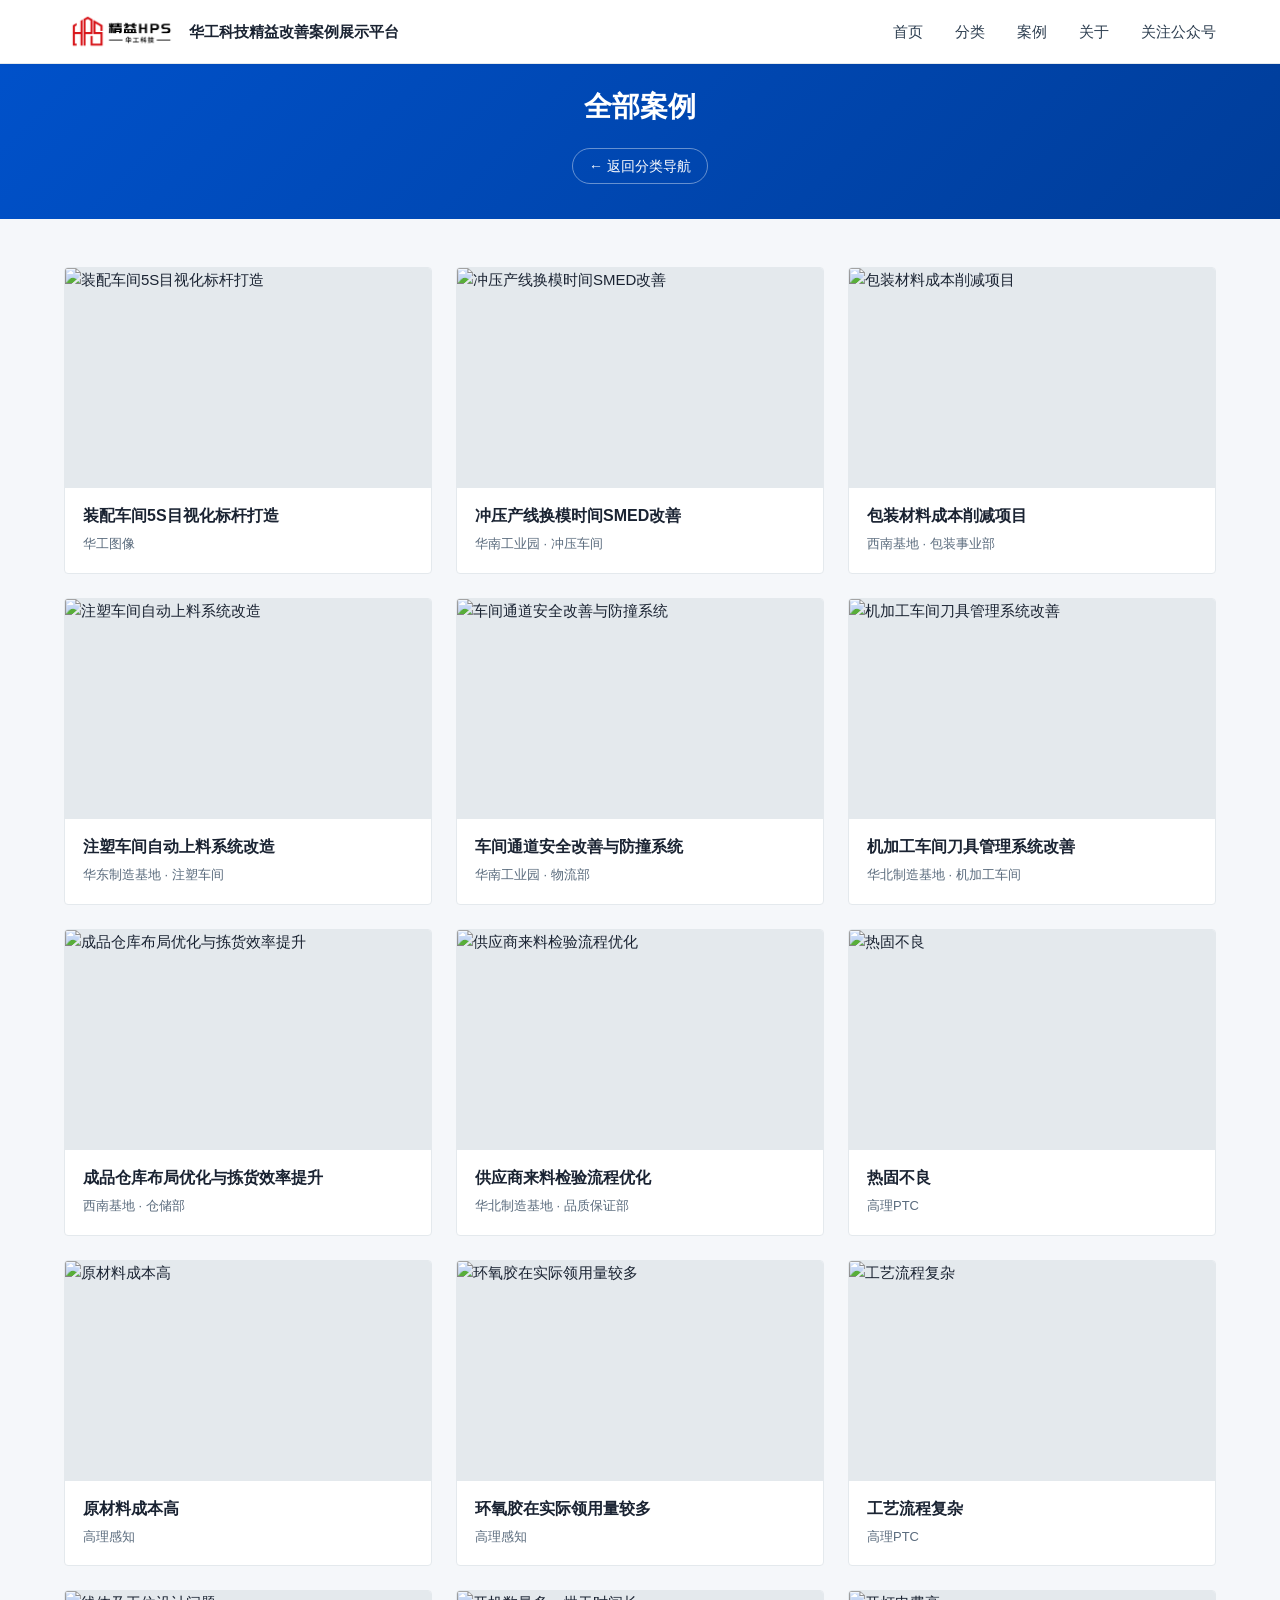
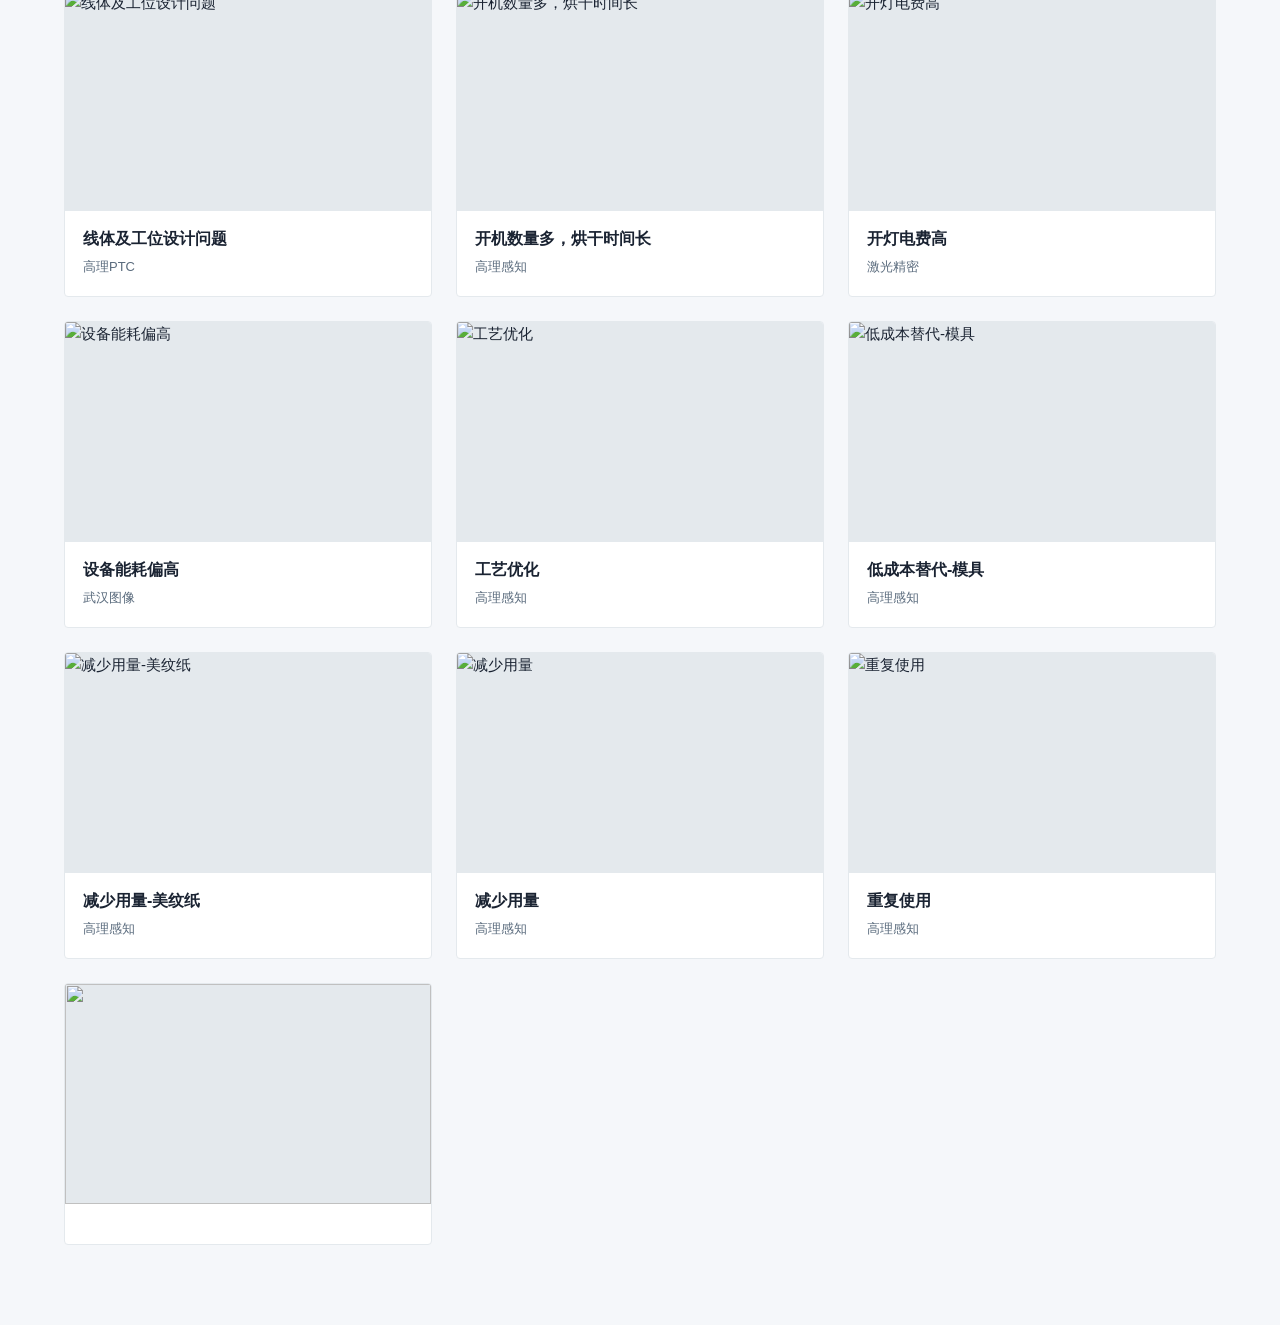
==== commit 6d260c20: "feat: production DingTalk auth with session auto-renewal" ====
--- a/category.html
+++ b/category.html
@@ -618,35 +618,61 @@
         ],
         "results": [
             {
-                "num": "142.8万",
-                "label": "累计降本 /年"
+                "num": "41.8万",
+                "label": "美纹纸替代全年节省成本 元"
+            },
+            {
+                "num": "25万",
+                "label": "模具采购全年降本 元"
             }
         ]
     },
     {
         "id": 18,
-        "title": "低成本替代",
+        "title": "低成本替代-模具",
         "category": "auxiliary",
         "categoryName": "辅料",
         "company": "高理感知",
         "level": "黑带",
         "date": "2026-03",
         "tags": [],
-        "cover": "https://i.imgs.ovh/2026/09/16/3b560b5d687172eac2bf41a4ffb05881.png",
-        "images": [],
-        "summary": "辅材使用管控不足",
-        "approach": [
-            "**低成本耗材替代高成本耗材：**&#x4EE5;超声波压接模具为例：取消整套请购，上、下模分开购买；开发二供，取消独家供应，模具整体单价下降24%，根据历史领用数据评估已累计降本8万元，预计全年降本25万元。[https://i.imgs.ovh/2026/09/16/2b7fdcfa61b3863e953d4f235a560f19.png](https://i.imgs.ovh/2026/09/16/2b7fdcfa61b3863e953d4f235a560f19.png)8cm美纹纸替代10cm美纹纸改善推广，通过打磨旧排线板，使排线板与美纹纸粘合力变大，消除美纹纸粘力不足导致散线问题，美纹纸单价下降20.16%，已累计节省成本34.8万元，预计全年节省成本41.8万元。[https://i.imgs.ovh/2026/09/16/cf7b6718517b1cb50431a99e750c8f0c.png](https://i.imgs.ovh/2026/09/16/cf7b6718517b1cb50431a99e750c8f0c.png)"
-        ],
-        "results": [
-            {
-                "num": "142.8万",
-                "label": "累计降本 /年"
+        "cover": "https://i.imgs.ovh/2026/09/17/1143c308041e3fa0b581f37a38883467.png",
+        "images": [],
+        "summary": "原先模具是整套采购，并且只有一家供应商，缺少比价空间，采购成本偏高。[https://i.imgs.ovh/2026/09/17/aeda63725c4c669bb58b07a4ac0368a0.png](https://i.imgs.ovh/2026/09/17/aeda63725c4c669bb58b07a4ac0368a0.png)",
+        "approach": [
+            "改善从模具结构和供应商两方面着手，在不影响使用、保证质量的前提下降低模具费用。通过拆分模具结构，将上模、下模分开单独采购，采购灵活性提升；并开发第二家供应商，改变独家供货的情况，通过多家比价压低采购价格。[https://i.imgs.ovh/2026/09/17/1143c308041e3fa0b581f37a38883467.png](https://i.imgs.ovh/2026/09/17/1143c308041e3fa0b581f37a38883467.png)"
+        ],
+        "results": [
+            {
+                "num": "25万",
+                "label": "模具采购全年节省 元"
             }
         ]
     },
     {
         "id": 19,
+        "title": "减少用量-美纹纸",
+        "category": "auxiliary",
+        "categoryName": "辅料",
+        "company": "高理感知",
+        "level": "黑带",
+        "date": "2026-03",
+        "tags": [],
+        "cover": "https://i.imgs.ovh/2026/09/17/43501fd852e03a8c41104151125a5b4d.png",
+        "images": [],
+        "summary": "1、在可变动制造费用中，低值易耗品占比最高，达 41.2%；其中美纹纸在低值易耗品中占 24.8%，降本潜力最大。\n2、各板材均需要美纹纸来固定线缆，受板材附着力限制，为满足线缆固定强度要求，每套工装需使用 3 条美纹纸，耗材用量大成本高。[https://i.imgs.ovh/2026/09/17/2292d60d5c35ea0090decf79b6cfeb3f.png](https://i.imgs.ovh/2026/09/17/2292d60d5c35ea0090decf79b6cfeb3f.png)",
+        "approach": [
+            "线缆固定效果取决于美纹纸和板材之间的贴合摩擦力。通过打磨板材提升板面摩擦力，将固定线缆的美纹纸由 3 条减至 2 条；同时验证确认，8mm 美纹纸可替代原 10mm 规格并满足固定要求，这样既减少美纹纸使用条数，又实现规格优化。[https://i.imgs.ovh/2026/09/17/2955c59ceeca1018fdbd5d0dc1aef3b4.png](https://i.imgs.ovh/2026/09/17/2955c59ceeca1018fdbd5d0dc1aef3b4.png)"
+        ],
+        "results": [
+            {
+                "num": "41.8万",
+                "label": "美纹纸替代全年节省 元&#x20;"
+            }
+        ]
+    },
+    {
+        "id": 20,
         "title": "减少用量",
         "category": "auxiliary",
         "categoryName": "辅料",
@@ -668,7 +694,7 @@
         ]
     },
     {
-        "id": 20,
+        "id": 21,
         "title": "重复使用",
         "category": "auxiliary",
         "categoryName": "辅料",
@@ -690,7 +716,7 @@
         ]
     },
     {
-        "id": 21,
+        "id": 22,
         "title": "",
         "category": "yield",
         "categoryName": "良率改善",
@@ -747,6 +773,18 @@
         });
     }
 
+    function parseMarkdown(text) {
+        if (!text) return '';
+        text = text.replace(/\[(https?:\/\/[^\]]+\.(?:png|jpg|jpeg|gif|webp))\]\((https?:\/\/[^\)]+\.(?:png|jpg|jpeg|gif|webp))\)/gi, function (_, url1, url2) {
+            return '<br><img src="' + url1 + '" alt="配图" style="max-width:100%;margin:8px 0;border-radius:4px;" onerror="this.style.display=\'none\'">';
+        });
+        text = text.replace(/(?<!src=")https?:\/\/[^\s]+\.(?:png|jpg|jpeg|gif|webp)/gi, function (url) {
+            return '<br><img src="' + url + '" alt="配图" style="max-width:100%;margin:8px 0;border-radius:4px;" onerror="this.style.display=\'none\'">';
+        });
+        text = text.replace(/\*\*(.+?)\*\*/g, '<strong>$1</strong>');
+        return text;
+    }
+
     function openModal(id) {
         var c = CASES.find(function (x) { return x.id === id; });
         if (!c) return;
@@ -754,7 +792,7 @@
             + '<div class="detail-content"><h2 class="detail-title">' + c.title + '</h2>'
             + '<div class="detail-meta"><span>' + c.company + '</span><span>🏅 ' + c.level + '</span><span>📅 ' + c.date + '</span></div>'
             + '<div class="detail-tags">' + c.tags.map(function(t){return '<span class="case-tag">'+t+'</span>';}).join('') + '</div>'
-            + '<div class="detail-section"><h3>问题原因</h3><p>' + c.summary + '</p></div>'
+            + '<div class="detail-section"><h3>问题原因</h3><p>' + parseMarkdown(c.summary) + '</p></div>'
             + '<div class="detail-section"><h3>解决思路与措施</h3><ul>' + c.approach.map(function(a){
                 // 解析markdown中的imagetourl.lim图片URL并渲染为<img>
                 // 支持两种格式：1) Markdown链接 [url](url)  2) 裸URL https://...
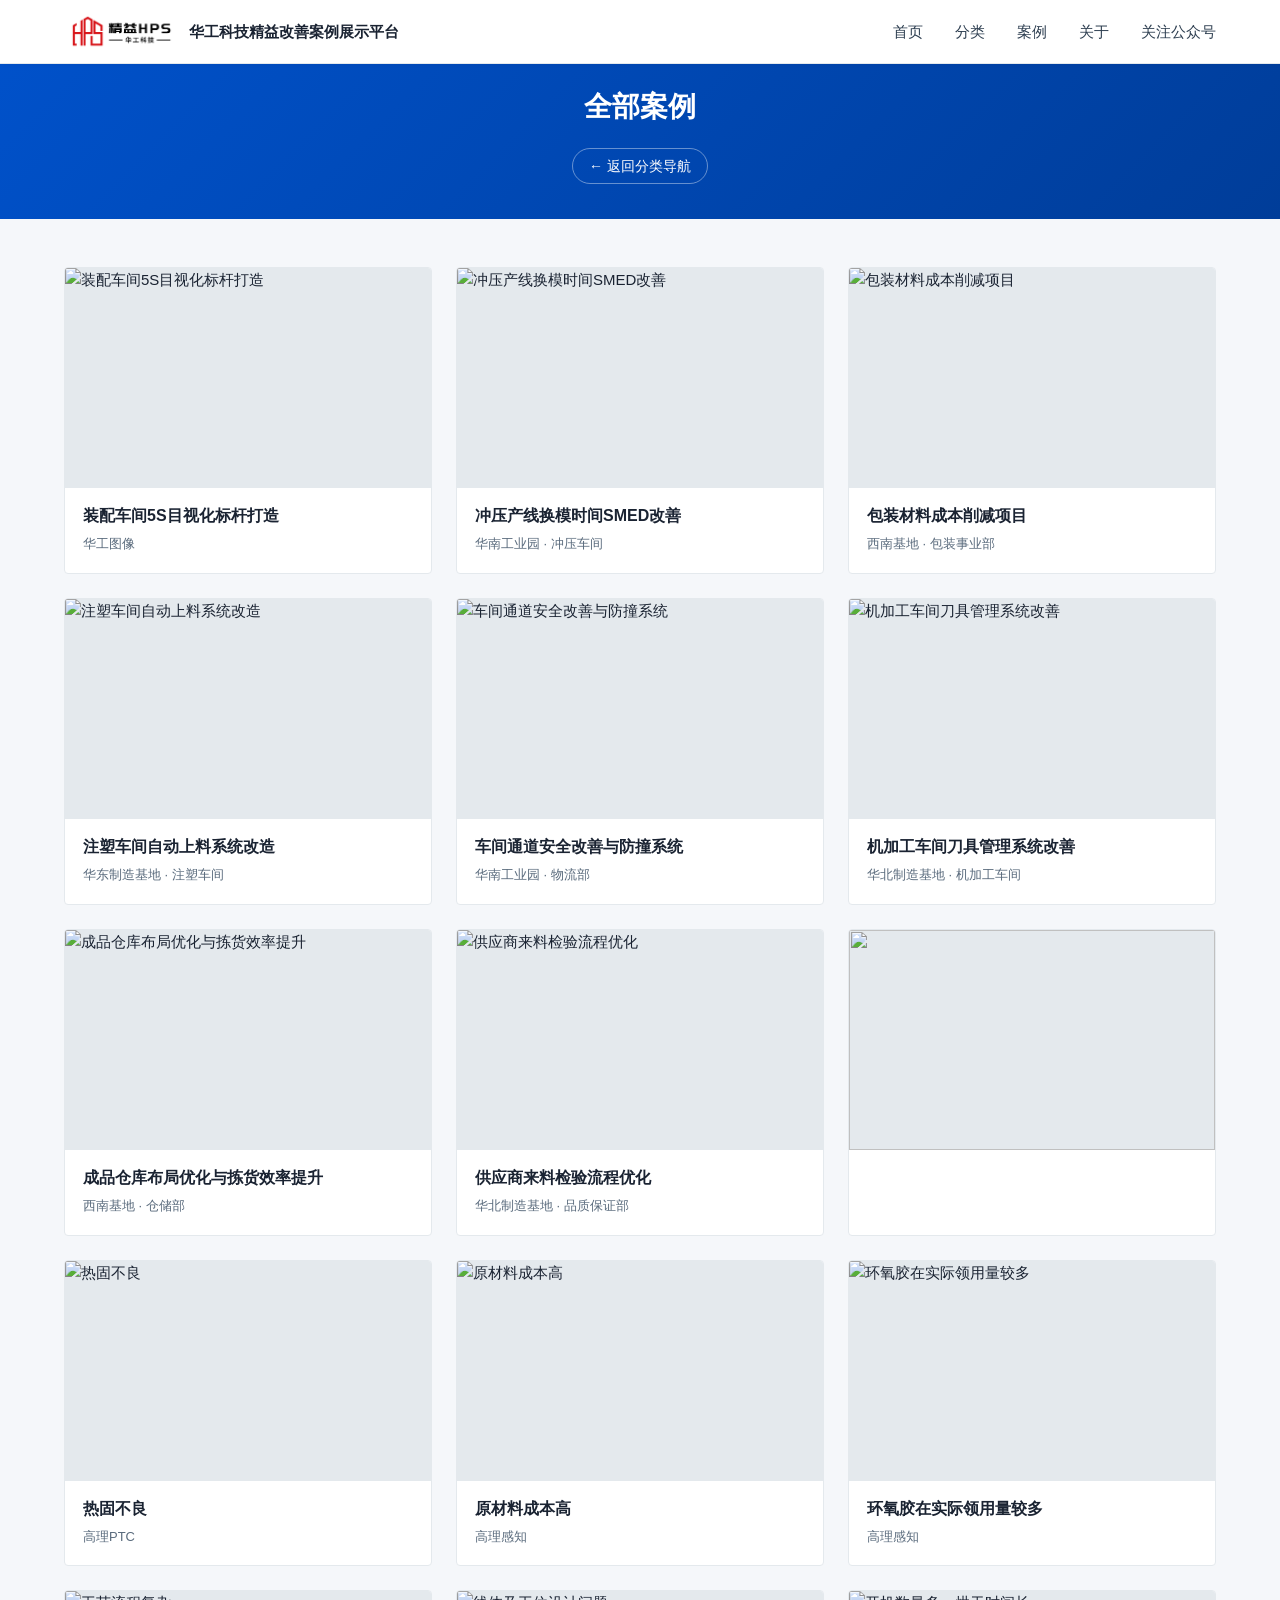
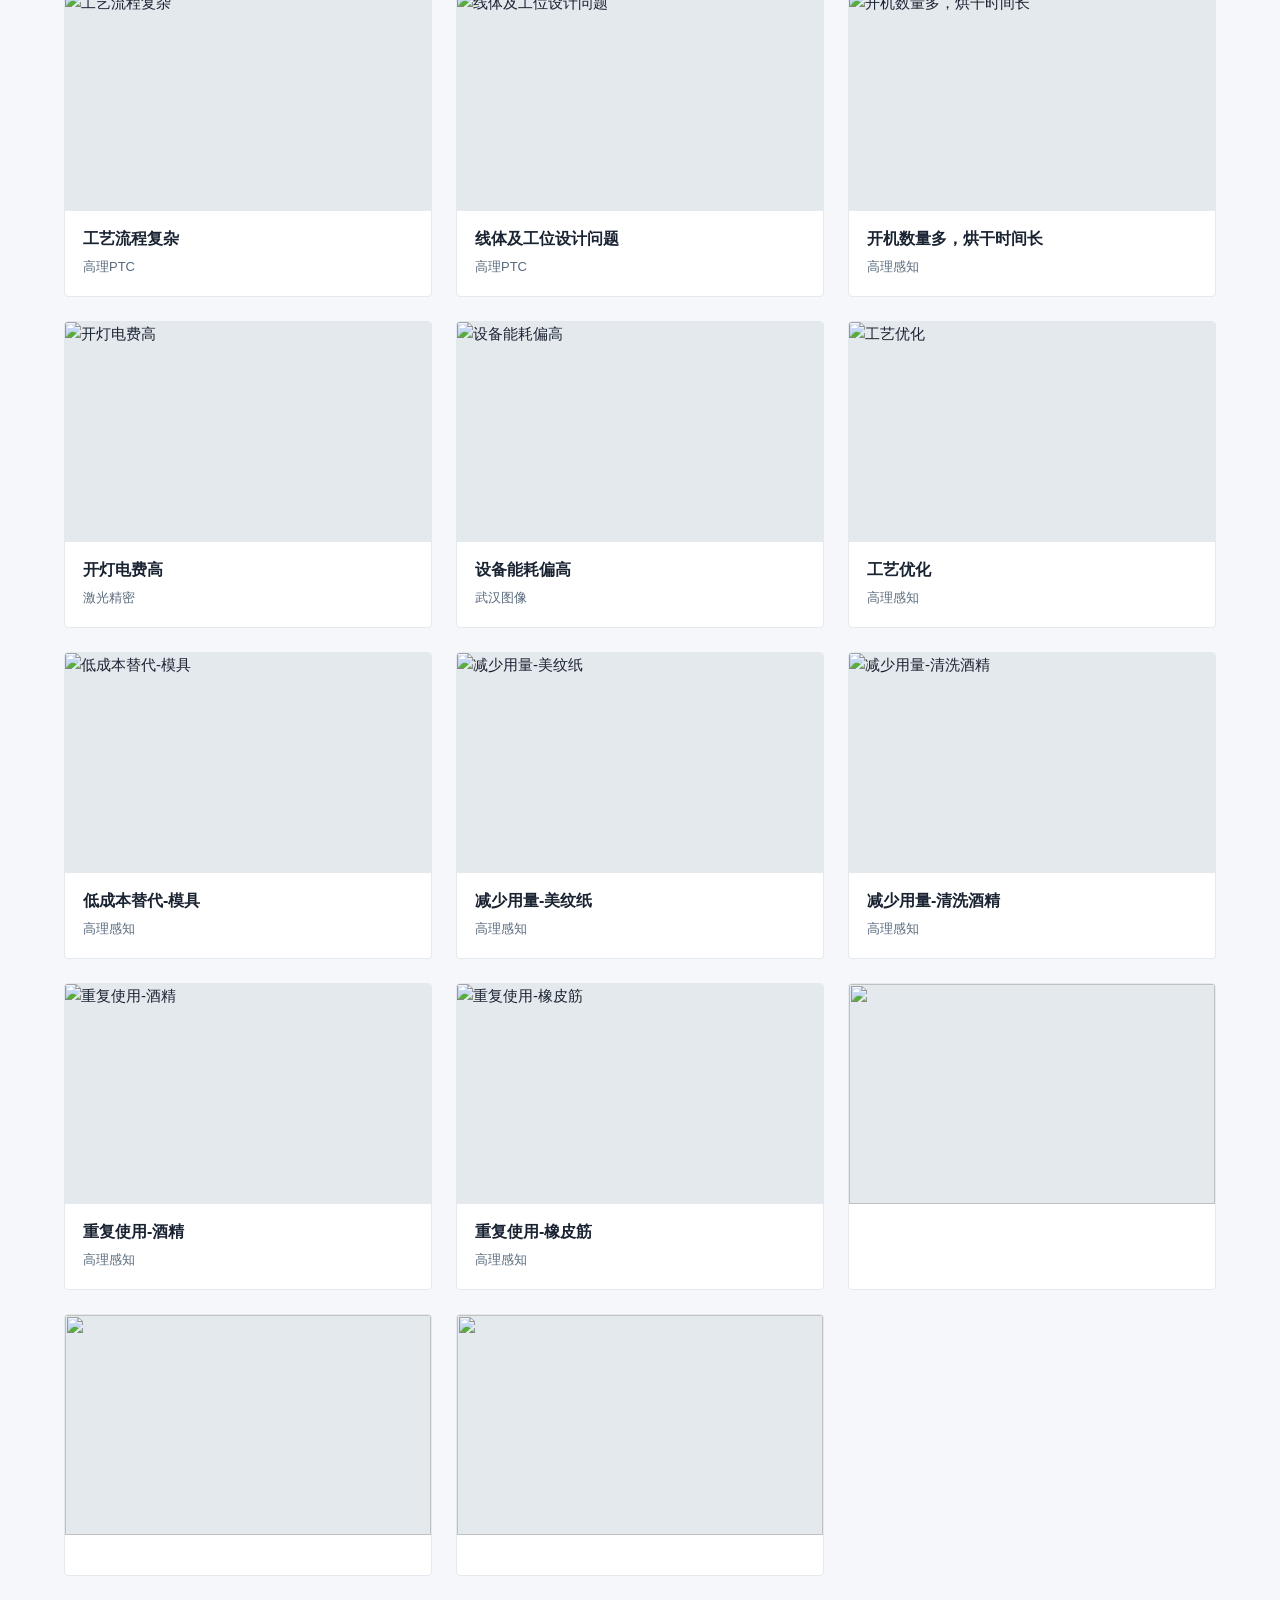
==== commit 157a35c7: "sync latest index.html with dingtalk auth and all static assets" ====
--- a/category.html
+++ b/category.html
@@ -423,6 +423,21 @@
     },
     {
         "id": 9,
+        "title": "",
+        "category": "yield",
+        "categoryName": "良率改善",
+        "company": "",
+        "level": "",
+        "date": "",
+        "tags": [],
+        "cover": "",
+        "images": [],
+        "summary": "",
+        "approach": [],
+        "results": []
+    },
+    {
+        "id": 10,
         "title": "热固不良",
         "category": "yield",
         "categoryName": "良率改善",
@@ -432,19 +447,22 @@
         "tags": [],
         "cover": "https://img.remit.ee/i/nueTHc6e9pVx",
         "images": [],
-        "summary": "达因笔测试铝电极表面不合格\n\n，注塑电极片表面油污",
-        "approach": [
-            "临时导入等离子清洗设备，后续导入超声波清洗设备"
-        ],
-        "results": [
-            {
-                "num": "0",
-                "label": "不良率降至"
-            }
-        ]
-    },
-    {
-        "id": 10,
+        "summary": "供应商直接原因：冲压翻边加拉伸油防卡模，清洗不净，铝片油残留。\n\n供应商流出原因：清洗后未验证清洁有效性即出货。\n\n我司管理原因：来料验收基准无表面洁净度要求。",
+        "approach": [
+            "解决思路：以工艺流程图、鱼骨图排查不良可能原因，逐项验证要因。",
+            "改善前：铝电极表面达因笔测试不合格，加热包热固后手可轻易掰开。",
+            "改善后：酒精清洁表面后达因笔测试合格，加热包热固后合格。",
+            "改善措施：1、供应商端：导入超声波清洗，优化原清洗工艺；出货前用38号达因笔抽测，合格后放行。2、我司端：进料验收增加电极片表面洁净度达因笔检验；加热包开班首检确认热固效果。"
+        ],
+        "results": [
+            {
+                "num": "5.6%",
+                "label": "热固不良率从 降至0"
+            }
+        ]
+    },
+    {
+        "id": 11,
         "title": "原材料成本高",
         "category": "substitute",
         "categoryName": "材料替代",
@@ -468,7 +486,7 @@
         ]
     },
     {
-        "id": 11,
+        "id": 12,
         "title": "环氧胶在实际领用量较多",
         "category": "reduce",
         "categoryName": "用量降低",
@@ -490,7 +508,7 @@
         ]
     },
     {
-        "id": 12,
+        "id": 13,
         "title": "工艺流程复杂",
         "category": "headcount",
         "categoryName": "人数优化",
@@ -512,7 +530,7 @@
         ]
     },
     {
-        "id": 13,
+        "id": 14,
         "title": "线体及工位设计问题",
         "category": "hours",
         "categoryName": "工时优化",
@@ -535,7 +553,7 @@
         ]
     },
     {
-        "id": 14,
+        "id": 15,
         "title": "开机数量多，烘干时间长",
         "category": "utilities",
         "categoryName": "水电气",
@@ -558,7 +576,7 @@
         ]
     },
     {
-        "id": 15,
+        "id": 16,
         "title": "开灯电费高",
         "category": "utilities",
         "categoryName": "水电气",
@@ -580,7 +598,7 @@
         ]
     },
     {
-        "id": 16,
+        "id": 17,
         "title": "设备能耗偏高",
         "category": "utilities",
         "categoryName": "水电气",
@@ -602,7 +620,7 @@
         ]
     },
     {
-        "id": 17,
+        "id": 18,
         "title": "工艺优化",
         "category": "auxiliary",
         "categoryName": "辅料",
@@ -628,7 +646,7 @@
         ]
     },
     {
-        "id": 18,
+        "id": 19,
         "title": "低成本替代-模具",
         "category": "auxiliary",
         "categoryName": "辅料",
@@ -645,12 +663,12 @@
         "results": [
             {
                 "num": "25万",
-                "label": "模具采购全年节省 元"
-            }
-        ]
-    },
-    {
-        "id": 19,
+                "label": "模具采购全年节省 5000元*12个月"
+            }
+        ]
+    },
+    {
+        "id": 20,
         "title": "减少用量-美纹纸",
         "category": "auxiliary",
         "categoryName": "辅料",
@@ -672,8 +690,8 @@
         ]
     },
     {
-        "id": 20,
-        "title": "减少用量",
+        "id": 21,
+        "title": "减少用量-清洗酒精",
         "category": "auxiliary",
         "categoryName": "辅料",
         "company": "高理感知",
@@ -694,8 +712,8 @@
         ]
     },
     {
-        "id": 21,
-        "title": "重复使用",
+        "id": 22,
+        "title": "重复使用-酒精",
         "category": "auxiliary",
         "categoryName": "辅料",
         "company": "高理感知",
@@ -716,7 +734,59 @@
         ]
     },
     {
-        "id": 22,
+        "id": 23,
+        "title": "重复使用-橡皮筋",
+        "category": "auxiliary",
+        "categoryName": "辅料",
+        "company": "高理感知",
+        "level": "黑带",
+        "date": "2026-03",
+        "tags": [],
+        "cover": "https://i.imgs.ovh/2026/09/16/3b560b5d687172eac2bf41a4ffb05881.png",
+        "images": [],
+        "summary": "辅材使用管控不足",
+        "approach": [
+            "**耗材重复使用：**&#x5143;件清洗用工业酒精清洗完元件后，重复用于插壳点胶机头道清洗，节省酒精用量，元件每天产生63kg二次利用酒精，根据平均单价计算，已累计节省15.7万元，预计全年节省18.9万元。[https://i.imgs.ovh/2026/09/16/8c73b752bbc0aa1d93345558b85eed88.png](https://i.imgs.ovh/2026/09/16/8c73b752bbc0aa1d93345558b85eed88.png)捆线橡皮筋在其他工序拆下时不使用刀片割断或报废，将拆下来的橡皮筋放在物料盒内回收重复使用，已累计节省成本8.3万元，预计全年可节省橡皮筋成本10万元。[https://i.imgs.ovh/2026/09/16/a3691d3f0061e1b3aa55e43d309b38e6.png](https://i.imgs.ovh/2026/09/16/a3691d3f0061e1b3aa55e43d309b38e6.png)"
+        ],
+        "results": [
+            {
+                "num": "142.8万",
+                "label": "累计降本 /年"
+            }
+        ]
+    },
+    {
+        "id": 24,
+        "title": "",
+        "category": "yield",
+        "categoryName": "良率改善",
+        "company": "",
+        "level": "",
+        "date": "",
+        "tags": [],
+        "cover": "",
+        "images": [],
+        "summary": "",
+        "approach": [],
+        "results": []
+    },
+    {
+        "id": 25,
+        "title": "",
+        "category": "yield",
+        "categoryName": "良率改善",
+        "company": "",
+        "level": "",
+        "date": "",
+        "tags": [],
+        "cover": "",
+        "images": [],
+        "summary": "",
+        "approach": [],
+        "results": []
+    },
+    {
+        "id": 26,
         "title": "",
         "category": "yield",
         "categoryName": "良率改善",
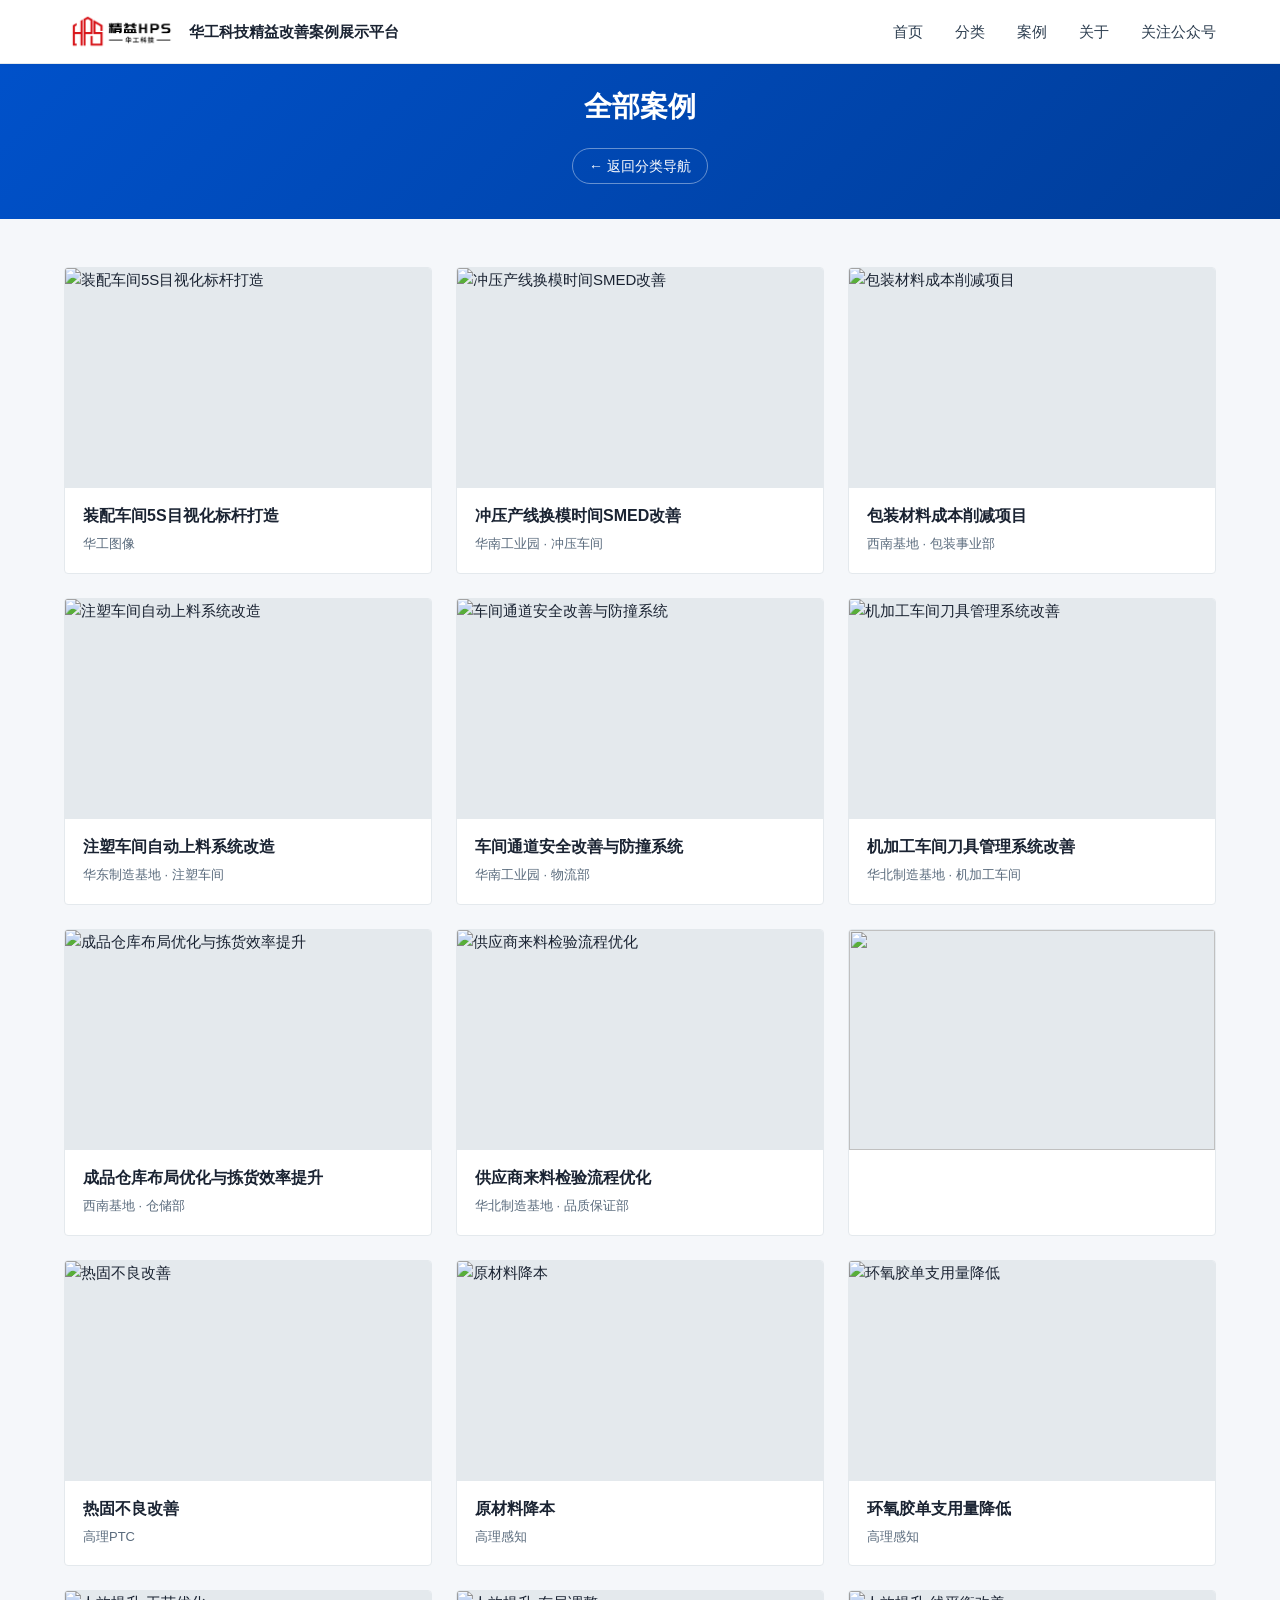
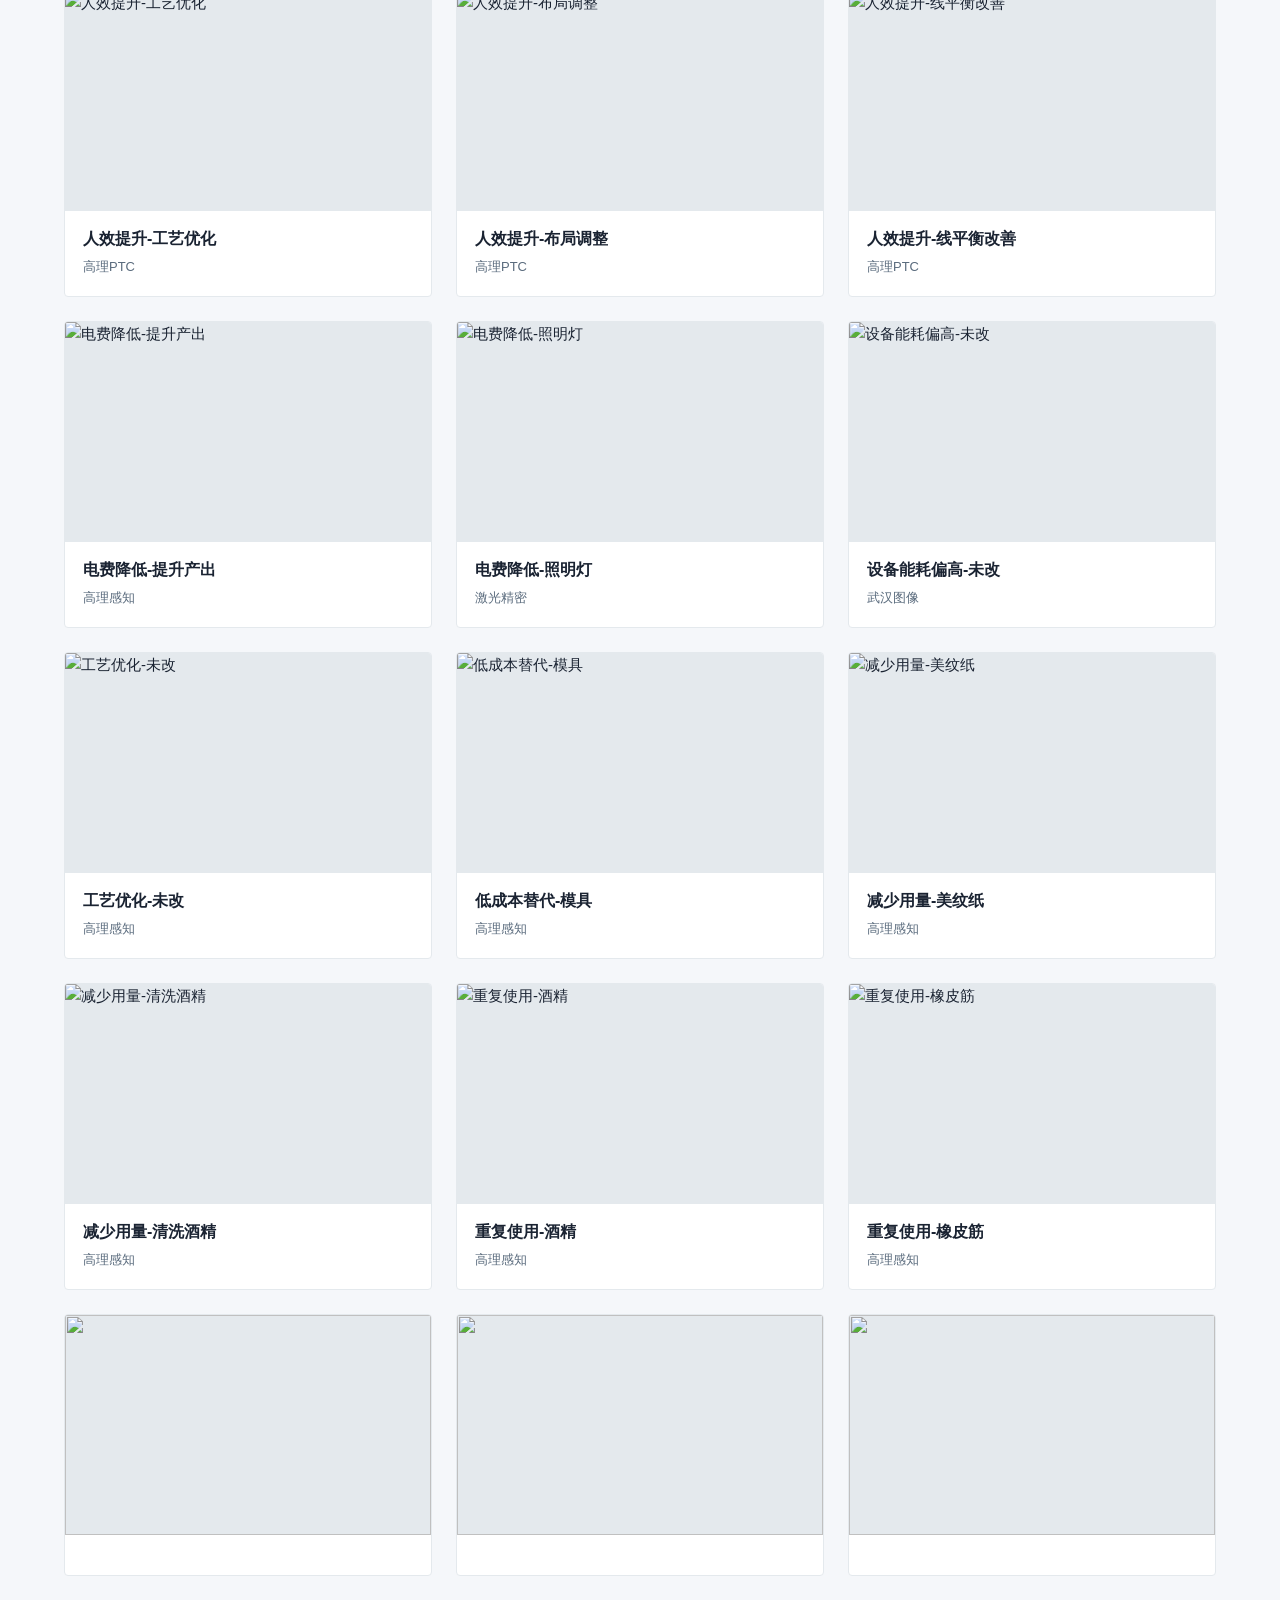
==== commit 8d2b9068: ""sync-aitable-cases-27"" ====
--- a/category.html
+++ b/category.html
@@ -438,13 +438,19 @@
     },
     {
         "id": 10,
-        "title": "热固不良",
+        "title": "热固不良改善",
         "category": "yield",
         "categoryName": "良率改善",
         "company": "高理PTC",
         "level": "绿带",
         "date": "2026-03",
-        "tags": [],
+        "tags": [
+            "来料检验",
+            "供应商管理",
+            "良率提升",
+            "脏污",
+            "原材料改善"
+        ],
         "cover": "https://img.remit.ee/i/nueTHc6e9pVx",
         "images": [],
         "summary": "供应商直接原因：冲压翻边加拉伸油防卡模，清洗不净，铝片油残留。\n\n供应商流出原因：清洗后未验证清洁有效性即出货。\n\n我司管理原因：来料验收基准无表面洁净度要求。",
@@ -463,42 +469,56 @@
     },
     {
         "id": 11,
-        "title": "原材料成本高",
+        "title": "原材料降本",
         "category": "substitute",
         "categoryName": "材料替代",
         "company": "高理感知",
         "level": "绿带",
         "date": "2026-03",
-        "tags": [],
-        "cover": "",
-        "images": [],
-        "summary": "引线原材料议价能力不足",
-        "approach": [
-            "引线供应商对比，关键工艺点识别，优先使用相同原材料型号替代，新原材料则通过FEMA设计评审验证。标准化评价流程：“归纳整合，由散聚实”",
-            "1.性能评价标准化：元件外观、耐酸性、压断力、成品水环境耐候性、成品阻值性能",
-            "2.流程实施标准化：材料打样-技术验证/材料认证-小批试样/技术品质抽样-放量验证-导入闭环标准化"
-        ],
-        "results": [
-            {
-                "num": "60万",
-                "label": "预计全年降本收益可达 元"
+        "tags": [
+            "降本增效",
+            "供应商管理",
+            "原材料改善"
+        ],
+        "cover": "",
+        "images": [],
+        "summary": "GAT热敏电阻引线因供应商生产工艺不同，成本差异显著。",
+        "approach": [
+            "解决思路：选取GAT元件中引线用量大、成本高的产品，分析现有供应商工艺，开发满足性能要求的低成本供应商。",
+            "改善前：原供应商引线年采购额上千万，交期与成本暂无改善空间。",
+            "改善后：开发新引线供应商，采用低成本焊接工艺及CP尾纤，缩短交期并降本。",
+            "措施：对比验证新供应商工艺及产品，合格后逐步减少并替代原供应商采购份额。"
+        ],
+        "results": [
+            {
+                "num": "20%",
+                "label": "按每年 的替代量，预计全年降本收益可达60万元"
+            },
+            {
+                "num": "100%",
+                "label": "按 全替代，预计降本达325万元"
             }
         ]
     },
     {
         "id": 12,
-        "title": "环氧胶在实际领用量较多",
+        "title": "环氧胶单支用量降低",
         "category": "reduce",
         "categoryName": "用量降低",
         "company": "高理感知",
         "level": "黑带",
         "date": "2026-03",
-        "tags": [],
-        "cover": "",
-        "images": [],
-        "summary": "包装、设备、容器残留占比81%，手工作业浪费13%，管理浪费 6%",
-        "approach": [
-            "包装桶残留环氧回收利用、胶盘容积减少、插壳点胶机余胶回收利用、减少补胶容器数量、来料包装结构优化"
+        "tags": [
+            "现场改善",
+            "降本增效",
+            "包装优化"
+        ],
+        "cover": "",
+        "images": [],
+        "summary": "环氧胶全流程周转使用损耗约13.9%，其中包装、设备、容器残留占81%，手工作业浪费占13%，管理浪费占6%。",
+        "approach": [
+            "解决思路：调查环氧胶使用流程，量化损耗及原因，按优先级识别并改善浪费源。",
+            "措施：减小胶盘容积；插壳点胶机余胶回收；优化来料包装结构；减少补胶容器（多人共用胶杯）；包装桶残留环氧回收（原先直接丢弃）。"
         ],
         "results": [
             {
@@ -509,7 +529,7 @@
     },
     {
         "id": 13,
-        "title": "工艺流程复杂",
+        "title": "人效提升-工艺优化",
         "category": "headcount",
         "categoryName": "人数优化",
         "company": "高理PTC",
@@ -518,43 +538,70 @@
         "tags": [],
         "cover": "",
         "images": [],
-        "summary": "产品设计端需要夹具完成灌胶等工序",
-        "approach": [
-            "对胶垫安装、点胶固化、线路板安装、胶圈安装、传感器安装、单管点胶、灌胶及贴海绵进行设计优化"
-        ],
-        "results": [
-            {
-                "num": "8",
-                "label": "工序优化 项，节约人员超18名"
+        "summary": "灌胶工序为了避免胶溢流，需要上下固定夹具分别灌胶固化，工时长效率低成为瓶颈。",
+        "approach": [
+            "将产品结构进行更改，使黑色壳体自身具备阻止胶溢流功能，使可以同时上下灌胶，然后直接固化。"
+        ],
+        "results": [
+            {
+                "num": "1.每批次生产最多60台，生产效率提升4倍\n\n2.直接取消夹具，夹具成本下降100%\n\n3.固化烘箱2台，设备减少80%",
+                "label": ""
             }
         ]
     },
     {
         "id": 14,
-        "title": "线体及工位设计问题",
+        "title": "人效提升-布局调整",
         "category": "hours",
         "categoryName": "工时优化",
         "company": "高理PTC",
         "level": "黑带",
         "date": "2026-03",
-        "tags": [],
-        "cover": "",
-        "images": [],
-        "summary": "一字型排线搬运浪费较大，半成品及工装堆积",
-        "approach": [
-            "1.所有半成品及材料皮带线传送，工装采用流利条回流",
-            "2.前段工装治具按回转皮带线回流，一人多机工位按照工作站模式"
-        ],
-        "results": [
-            {
-                "num": "5",
-                "label": "节约人员超 人，UPPH提升超5%"
+        "tags": [
+            "布局调整"
+        ],
+        "cover": "",
+        "images": [],
+        "summary": "1、物流路线交叉、迂回；\n\n2、物料搬运距离远、重复搬运；",
+        "approach": [
+            "1.建立原料线边仓，避免原材料长距离多频次发货。",
+            "2.成品仓库就近原则，从之前厂房调整到生产楼栋，单次缩短配送距离150米。",
+            "3、内部12个工段，物流路线长距离搬运达8次，调整成一笔画的就近布局，生产效率提升超过10%"
+        ],
+        "results": [
+            {
+                "num": "10%",
+                "label": "UPPH提升超"
             }
         ]
     },
     {
         "id": 15,
-        "title": "开机数量多，烘干时间长",
+        "title": "人效提升-线平衡改善",
+        "category": "yield",
+        "categoryName": "良率改善",
+        "company": "高理PTC",
+        "level": "黑带",
+        "date": "2026-03",
+        "tags": [
+            "线平衡"
+        ],
+        "cover": "",
+        "images": [],
+        "summary": "1、线体按照18个工位设计，UPPH实际值为5.51，线平衡率为72%，线平衡低造成近30%工时等待浪费。\n\n2、线小时产出和客户需求不一致。",
+        "approach": [
+            "结合产品日需求，在各系列产品中累计完成超过11个单件流工段的ECRS优化项目。ECRS工序合并后按照13工位设计，L型改为一字型，UPPH值提升为6.0，线平衡率提升至81%"
+        ],
+        "results": [
+            {
+                "num": "6%",
+                "label": "UPPH提升超过"
+            }
+        ]
+    },
+    {
+        "id": 16,
+        "title": "电费降低-提升产出",
         "category": "utilities",
         "categoryName": "水电气",
         "company": "高理感知",
@@ -563,21 +610,20 @@
         "tags": [],
         "cover": "",
         "images": [],
-        "summary": "烘车层数低，烘车底板结构导致空气不流动",
-        "approach": [
-            "优化包封固化烘车，增加烘车层数，由原4层烘车改善为5层烘车，单批次固化产能提升25%。",
-            "优化烘水烘车，将烘车底板改善为带孔钢板，增加烘水时空气流动，减少烘干时间10%。"
-        ],
-        "results": [
-            {
-                "num": "51万",
-                "label": "节省电费 元，预计全年节省电费87万元"
-            }
-        ]
-    },
-    {
-        "id": 16,
-        "title": "开灯电费高",
+        "summary": "烘箱能耗很高，每次进入烘箱的周转器具还有空间增加层数，但是增加层数后，烘干效果不好。",
+        "approach": [
+            "优化周转烘车，将烘车底板改善为带孔钢板，增加烘水时空气流动。改善后根据烘干效果，由原4层烘车改善为5层烘车，批次固化产能提升25%，同时烘干时间缩短10%。"
+        ],
+        "results": [
+            {
+                "num": "87万",
+                "label": "根据节省开机时间，预计全年节省电费 元"
+            }
+        ]
+    },
+    {
+        "id": 17,
+        "title": "电费降低-照明灯",
         "category": "utilities",
         "categoryName": "水电气",
         "company": "激光精密",
@@ -586,20 +632,20 @@
         "tags": [],
         "cover": "",
         "images": [],
-        "summary": "厂区搬迁以来，照明设备老化、能效低下，导致能耗成本攀升，且维护更换频繁，推高了运营成本。\n\n照明灯故障率高达30~40%灯寿命/节能/亮度指标均不达标",
-        "approach": [
-            "启动光伏发电项目，从源头降低外购用电成本。全面淘汰生产车间老旧高耗能灯管，更换为高效节能灯具，直接降低照明能耗。"
-        ],
-        "results": [
-            {
-                "num": "1.3万",
-                "label": "安装光伏面积为 方，平均年发电量约253万度电，预计年节约电费约40万元。"
-            }
-        ]
-    },
-    {
-        "id": 17,
-        "title": "设备能耗偏高",
+        "summary": "每年电费进行改善，相同亮度功率越低，照明灯节能情况越有优势。",
+        "approach": [
+            "导入高效节能LED灯(7.5W)替代现有普通LED灯(16W)，实际用电量减少53%，直接降低照明能耗。"
+        ],
+        "results": [
+            {
+                "num": "9",
+                "label": "号楼每年节省电费8.5万"
+            }
+        ]
+    },
+    {
+        "id": 18,
+        "title": "设备能耗偏高-未改",
         "category": "utilities",
         "categoryName": "水电气",
         "company": "武汉图像",
@@ -620,8 +666,8 @@
         ]
     },
     {
-        "id": 18,
-        "title": "工艺优化",
+        "id": 19,
+        "title": "工艺优化-未改",
         "category": "auxiliary",
         "categoryName": "辅料",
         "company": "高理感知",
@@ -646,7 +692,7 @@
         ]
     },
     {
-        "id": 19,
+        "id": 20,
         "title": "低成本替代-模具",
         "category": "auxiliary",
         "categoryName": "辅料",
@@ -656,19 +702,19 @@
         "tags": [],
         "cover": "https://i.imgs.ovh/2026/09/17/1143c308041e3fa0b581f37a38883467.png",
         "images": [],
-        "summary": "原先模具是整套采购，并且只有一家供应商，缺少比价空间，采购成本偏高。[https://i.imgs.ovh/2026/09/17/aeda63725c4c669bb58b07a4ac0368a0.png](https://i.imgs.ovh/2026/09/17/aeda63725c4c669bb58b07a4ac0368a0.png)",
-        "approach": [
-            "改善从模具结构和供应商两方面着手，在不影响使用、保证质量的前提下降低模具费用。通过拆分模具结构，将上模、下模分开单独采购，采购灵活性提升；并开发第二家供应商，改变独家供货的情况，通过多家比价压低采购价格。[https://i.imgs.ovh/2026/09/17/1143c308041e3fa0b581f37a38883467.png](https://i.imgs.ovh/2026/09/17/1143c308041e3fa0b581f37a38883467.png)"
+        "summary": "模具是整套采购，每次更换只是上模具磨损，下模具不需要进行更换。[https://i.imgs.ovh/2026/09/17/aeda63725c4c669bb58b07a4ac0368a0.png](https://i.imgs.ovh/2026/09/17/aeda63725c4c669bb58b07a4ac0368a0.png)",
+        "approach": [
+            "通过拆分模具结构，将上模、下模分开单独采购，采购灵活性提升[https://i.imgs.ovh/2026/09/17/1143c308041e3fa0b581f37a38883467.png](https://i.imgs.ovh/2026/09/17/1143c308041e3fa0b581f37a38883467.png)"
         ],
         "results": [
             {
                 "num": "25万",
-                "label": "模具采购全年节省 5000元*12个月"
-            }
-        ]
-    },
-    {
-        "id": 20,
+                "label": "模具采购全年节省 &#x20;"
+            }
+        ]
+    },
+    {
+        "id": 21,
         "title": "减少用量-美纹纸",
         "category": "auxiliary",
         "categoryName": "辅料",
@@ -678,19 +724,19 @@
         "tags": [],
         "cover": "https://i.imgs.ovh/2026/09/17/43501fd852e03a8c41104151125a5b4d.png",
         "images": [],
-        "summary": "1、在可变动制造费用中，低值易耗品占比最高，达 41.2%；其中美纹纸在低值易耗品中占 24.8%，降本潜力最大。\n2、各板材均需要美纹纸来固定线缆，受板材附着力限制，为满足线缆固定强度要求，每套工装需使用 3 条美纹纸，耗材用量大成本高。[https://i.imgs.ovh/2026/09/17/2292d60d5c35ea0090decf79b6cfeb3f.png](https://i.imgs.ovh/2026/09/17/2292d60d5c35ea0090decf79b6cfeb3f.png)",
-        "approach": [
-            "线缆固定效果取决于美纹纸和板材之间的贴合摩擦力。通过打磨板材提升板面摩擦力，将固定线缆的美纹纸由 3 条减至 2 条；同时验证确认，8mm 美纹纸可替代原 10mm 规格并满足固定要求，这样既减少美纹纸使用条数，又实现规格优化。[https://i.imgs.ovh/2026/09/17/2955c59ceeca1018fdbd5d0dc1aef3b4.png](https://i.imgs.ovh/2026/09/17/2955c59ceeca1018fdbd5d0dc1aef3b4.png)"
-        ],
-        "results": [
-            {
-                "num": "41.8万",
-                "label": "美纹纸替代全年节省 元&#x20;"
-            }
-        ]
-    },
-    {
-        "id": 21,
+        "summary": "1、在可变动制造费用中，低值易耗品占比最高，达 41.2%；其中美纹纸在低值易耗品中占 24.8%，降本潜力最大。\n2、工装需要美纹纸来固定线缆，每套工装使用 3 条美纹纸，用量大成本高。[https://i.imgs.ovh/2026/09/17/2292d60d5c35ea0090decf79b6cfeb3f.png](https://i.imgs.ovh/2026/09/17/2292d60d5c35ea0090decf79b6cfeb3f.png)",
+        "approach": [
+            "线缆固定效果取决于美纹纸和工装之间的贴合力。通过打磨工装，增加工装和美纹纸的粘贴力，美纹纸由 3 条减至 2 条，10mm 降为8mm 后，也能满足固定线束的要求。[https://i.imgs.ovh/2026/09/17/2955c59ceeca1018fdbd5d0dc1aef3b4.png](https://i.imgs.ovh/2026/09/17/2955c59ceeca1018fdbd5d0dc1aef3b4.png)"
+        ],
+        "results": [
+            {
+                "num": "20%",
+                "label": "单只价格下降 ，美纹纸替代全年节省41.8万元"
+            }
+        ]
+    },
+    {
+        "id": 22,
         "title": "减少用量-清洗酒精",
         "category": "auxiliary",
         "categoryName": "辅料",
@@ -700,19 +746,19 @@
         "tags": [],
         "cover": "https://i.imgs.ovh/2026/09/16/3b560b5d687172eac2bf41a4ffb05881.png",
         "images": [],
-        "summary": "辅材使用管控不足",
-        "approach": [
-            "**减少单支耗材用量：**&#x4EE5;AS焊接精洗为例：改善前清洗槽需要17cm深酒精、白电油液位，改善后在清洗槽底部增加35cm*31cm*2cm铝块，只需要不低于8cm深酒精、白电油液位即可完成焊接清洗，根据酒精槽的容积计算，每次可节省酒精16公斤、白电油18公斤，预计年节省酒精、白电油9.2万元。[https://i.imgs.ovh/2026/09/16/ebde319a907ff8e9fc84a2b6e87881a7.png](https://i.imgs.ovh/2026/09/16/ebde319a907ff8e9fc84a2b6e87881a7.png)"
-        ],
-        "results": [
-            {
-                "num": "142.8万",
-                "label": "累计降本 /年"
-            }
-        ]
-    },
-    {
-        "id": 22,
+        "summary": "酒精和白电油主要使用在焊接精洗，清洗槽按照频次更换，减少清洗槽的容积并且能满足物料清洗是减少用量的关键。",
+        "approach": [
+            "改善前：清洗槽液位17cm，按照产品尺寸，液位只需要不低于8cm即可。改善后：在清洗槽底部增加35cm*31cm*2cm铝块，使槽内容积变小，液位满足8cm，根据容积计算，每次可节省酒精16公斤、白电油18公斤，预计年节省酒精、白电油9.2万元。[https://i.imgs.ovh/2026/09/16/ebde319a907ff8e9fc84a2b6e87881a7.png](https://i.imgs.ovh/2026/09/16/ebde319a907ff8e9fc84a2b6e87881a7.png)"
+        ],
+        "results": [
+            {
+                "num": "9.2万",
+                "label": "每年节省金额 /年"
+            }
+        ]
+    },
+    {
+        "id": 23,
         "title": "重复使用-酒精",
         "category": "auxiliary",
         "categoryName": "辅料",
@@ -722,19 +768,19 @@
         "tags": [],
         "cover": "https://i.imgs.ovh/2026/09/16/3b560b5d687172eac2bf41a4ffb05881.png",
         "images": [],
-        "summary": "辅材使用管控不足",
-        "approach": [
-            "**耗材重复使用：**&#x5143;件清洗用工业酒精清洗完元件后，重复用于插壳点胶机头道清洗，节省酒精用量，元件每天产生63kg二次利用酒精，根据平均单价计算，已累计节省15.7万元，预计全年节省18.9万元。[https://i.imgs.ovh/2026/09/16/8c73b752bbc0aa1d93345558b85eed88.png](https://i.imgs.ovh/2026/09/16/8c73b752bbc0aa1d93345558b85eed88.png)捆线橡皮筋在其他工序拆下时不使用刀片割断或报废，将拆下来的橡皮筋放在物料盒内回收重复使用，已累计节省成本8.3万元，预计全年可节省橡皮筋成本10万元。[https://i.imgs.ovh/2026/09/16/a3691d3f0061e1b3aa55e43d309b38e6.png](https://i.imgs.ovh/2026/09/16/a3691d3f0061e1b3aa55e43d309b38e6.png)"
-        ],
-        "results": [
-            {
-                "num": "142.8万",
-                "label": "累计降本 /年"
-            }
-        ]
-    },
-    {
-        "id": 23,
+        "summary": "元件清洗用工业酒精清洗完元件后，直接报废，这些酒精对于清洁度要求不高场景还有使用价值。",
+        "approach": [
+            "**耗材重复使用：**&#x6E05;洗元件更换下来的酒精，可以用于一些工装清洁，梳理后可以用于插壳点胶机头道清洗。元件每天产生63kg二次利用酒精。[https://i.imgs.ovh/2026/09/16/8c73b752bbc0aa1d93345558b85eed88.png](https://i.imgs.ovh/2026/09/16/8c73b752bbc0aa1d93345558b85eed88.png)"
+        ],
+        "results": [
+            {
+                "num": "18.9万",
+                "label": "每年节省金额"
+            }
+        ]
+    },
+    {
+        "id": 24,
         "title": "重复使用-橡皮筋",
         "category": "auxiliary",
         "categoryName": "辅料",
@@ -744,31 +790,16 @@
         "tags": [],
         "cover": "https://i.imgs.ovh/2026/09/16/3b560b5d687172eac2bf41a4ffb05881.png",
         "images": [],
-        "summary": "辅材使用管控不足",
-        "approach": [
-            "**耗材重复使用：**&#x5143;件清洗用工业酒精清洗完元件后，重复用于插壳点胶机头道清洗，节省酒精用量，元件每天产生63kg二次利用酒精，根据平均单价计算，已累计节省15.7万元，预计全年节省18.9万元。[https://i.imgs.ovh/2026/09/16/8c73b752bbc0aa1d93345558b85eed88.png](https://i.imgs.ovh/2026/09/16/8c73b752bbc0aa1d93345558b85eed88.png)捆线橡皮筋在其他工序拆下时不使用刀片割断或报废，将拆下来的橡皮筋放在物料盒内回收重复使用，已累计节省成本8.3万元，预计全年可节省橡皮筋成本10万元。[https://i.imgs.ovh/2026/09/16/a3691d3f0061e1b3aa55e43d309b38e6.png](https://i.imgs.ovh/2026/09/16/a3691d3f0061e1b3aa55e43d309b38e6.png)"
-        ],
-        "results": [
-            {
-                "num": "142.8万",
-                "label": "累计降本 /年"
-            }
-        ]
-    },
-    {
-        "id": 24,
-        "title": "",
-        "category": "yield",
-        "categoryName": "良率改善",
-        "company": "",
-        "level": "",
-        "date": "",
-        "tags": [],
-        "cover": "",
-        "images": [],
-        "summary": "",
-        "approach": [],
-        "results": []
+        "summary": "捆线橡皮筋使用刀片割断进行报废，每年购买几万橡皮筋。",
+        "approach": [
+            "**耗材重复使用：**&#x6346;线橡皮筋拆下时放在物料盒内回收重复使用，预计全年可节省橡皮筋成本近10万元。[https://i.imgs.ovh/2026/09/16/a3691d3f0061e1b3aa55e43d309b38e6.png](https://i.imgs.ovh/2026/09/16/a3691d3f0061e1b3aa55e43d309b38e6.png)"
+        ],
+        "results": [
+            {
+                "num": "0万",
+                "label": "每年节省金额 /年"
+            }
+        ]
     },
     {
         "id": 25,
@@ -787,6 +818,21 @@
     },
     {
         "id": 26,
+        "title": "",
+        "category": "yield",
+        "categoryName": "良率改善",
+        "company": "",
+        "level": "",
+        "date": "",
+        "tags": [],
+        "cover": "",
+        "images": [],
+        "summary": "",
+        "approach": [],
+        "results": []
+    },
+    {
+        "id": 27,
         "title": "",
         "category": "yield",
         "categoryName": "良率改善",
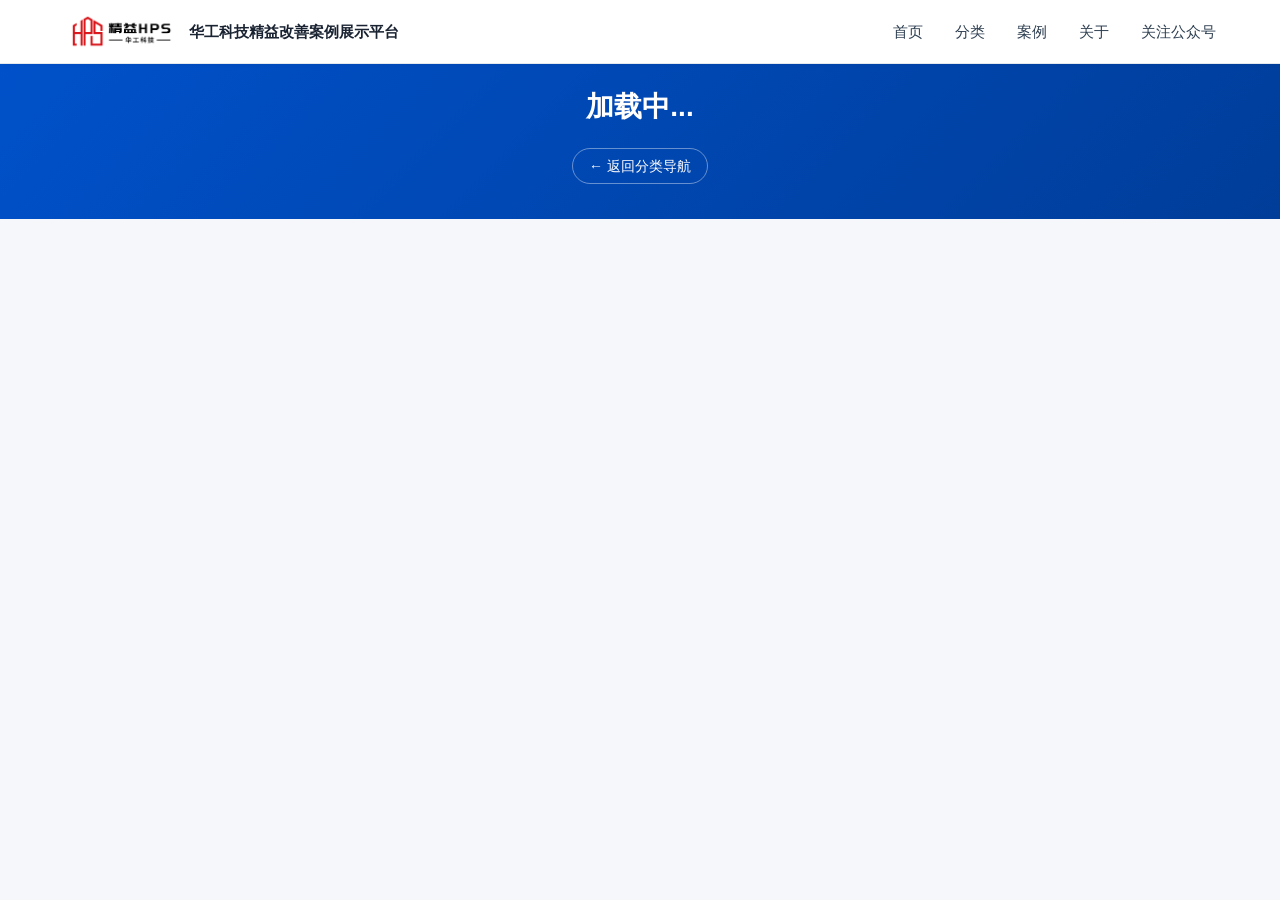
==== commit 04df13f5: ""frontend-fetch-aitable-api"" ====
--- a/category.html
+++ b/category.html
@@ -101,7 +101,32 @@
 };
 
 // ===== 以下为同步脚本生成的数据，请勿手动修改 =====
-var CASES = [
+var CASES = []; // 由下方 loadCasesFromBackend() 异步填充
+// ===== 数据结束 =====
+
+(async function () {
+    "use strict";
+    
+    // 从API加载实时案例数据
+    async function loadCasesFromBackend() {
+        try {
+            var res = await fetch('/api/cases?page=1&size=200');
+            var json = await res.json();
+            if (json.errcode === 0 && json.data && json.data.length > 0) {
+                window.CASES = json.data;
+                renderCases(categoryCode);
+            } else {
+                throw new Error(json.errmsg || 'Empty response');
+            }
+        } catch (e) {
+            console.error('Failed to load cases from backend:', e);
+            // 降级提示
+            caseGrid.innerHTML = '<p style="text-align:center;color:#666;padding:40px;">数据加载失败，请刷新重试</p>';
+        }
+    }
+    
+    // 启动加载
+    loadCasesFromBackend();
     {
         "id": 1,
         "title": "装配车间5S目视化标杆打造",
@@ -946,7 +971,6 @@
     window.addEventListener("scroll", function(){ backTop.classList.toggle("show", window.scrollY > 400); });
     if (backTop) backTop.addEventListener("click", function(){ window.scrollTo({top:0,behavior:"smooth"}); });
 
-    renderCases(categoryCode);
 })();
 </script>
 </body>
